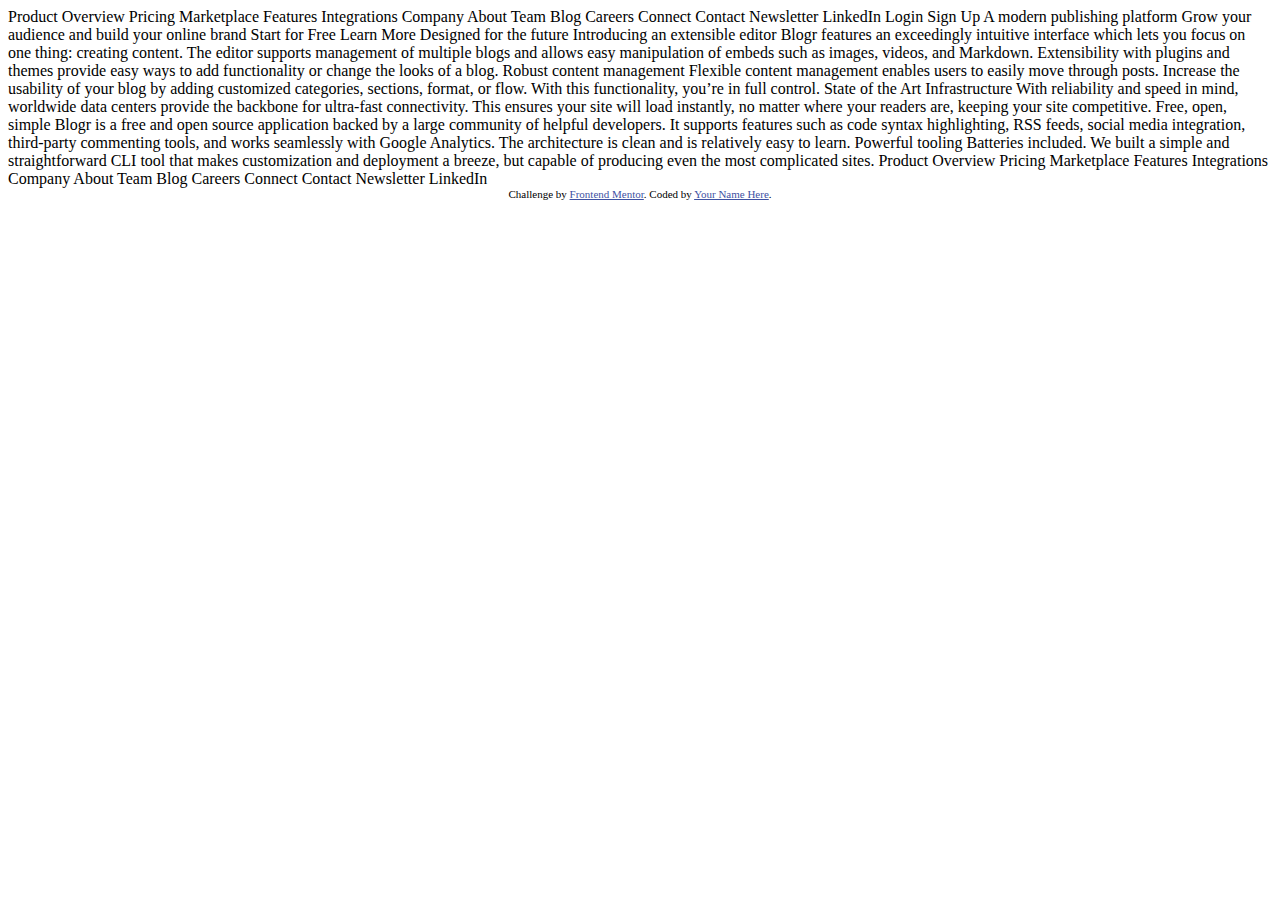
==== index.html @ cd3fb693 "Start" ====
<!DOCTYPE html>
<html lang="en">
<head>
  <meta charset="UTF-8">
  <meta name="viewport" content="width=device-width, initial-scale=1.0"> <!-- displays site properly based on user's device -->

  <link rel="icon" type="image/png" sizes="32x32" href="./images/favicon-32x32.png">
  
  <title>Frontend Mentor | [Blogr]</title>

  <!-- Feel free to remove these styles or customise in your own stylesheet 👍 -->
  <style>
    .attribution { font-size: 11px; text-align: center; }
    .attribution a { color: hsl(228, 45%, 44%); }
  </style>
</head>
<body>
  Product

  Overview
  Pricing
  Marketplace
  Features
  Integrations

  Company

  About
  Team
  Blog
  Careers

  Connect

  Contact
  Newsletter
  LinkedIn
  
  Login
  Sign Up

  A modern publishing platform
  Grow your audience and build your online brand

  Start for Free
  Learn More

  Designed for the future

  Introducing an extensible editor
  Blogr features an exceedingly intuitive interface which lets you focus on one thing: creating content. 
  The editor supports management of multiple blogs and allows easy manipulation of embeds such as images, 
  videos, and Markdown. Extensibility with plugins and themes provide easy ways to add functionality or 
  change the looks of a blog.

  Robust content management
  Flexible content management enables users to easily move through posts. Increase the usability of your blog 
  by adding customized categories, sections, format, or flow. With this functionality, you’re in full control.

  State of the Art Infrastructure
  With reliability and speed in mind, worldwide data centers provide the backbone for ultra-fast connectivity. 
  This ensures your site will load instantly, no matter where your readers are, keeping your site competitive.

  Free, open, simple
  Blogr is a free and open source application backed by a large community of helpful developers. It supports 
  features such as code syntax highlighting, RSS feeds, social media integration, third-party commenting tools, 
  and works seamlessly with Google Analytics. The architecture is clean and is relatively easy to learn.

  Powerful tooling
  Batteries included. We built a simple and straightforward CLI tool that makes customization and deployment a breeze, but
  capable of producing even the most complicated sites.

  Product

  Overview
  Pricing
  Marketplace
  Features
  Integrations

  Company

  About
  Team
  Blog
  Careers

  Connect
  
  Contact
  Newsletter
  LinkedIn

  <div class="attribution">
    Challenge by <a href="https://www.frontendmentor.io?ref=challenge" target="_blank">Frontend Mentor</a>. 
    Coded by <a href="#">Your Name Here</a>.
  </div>
</body>
</html>
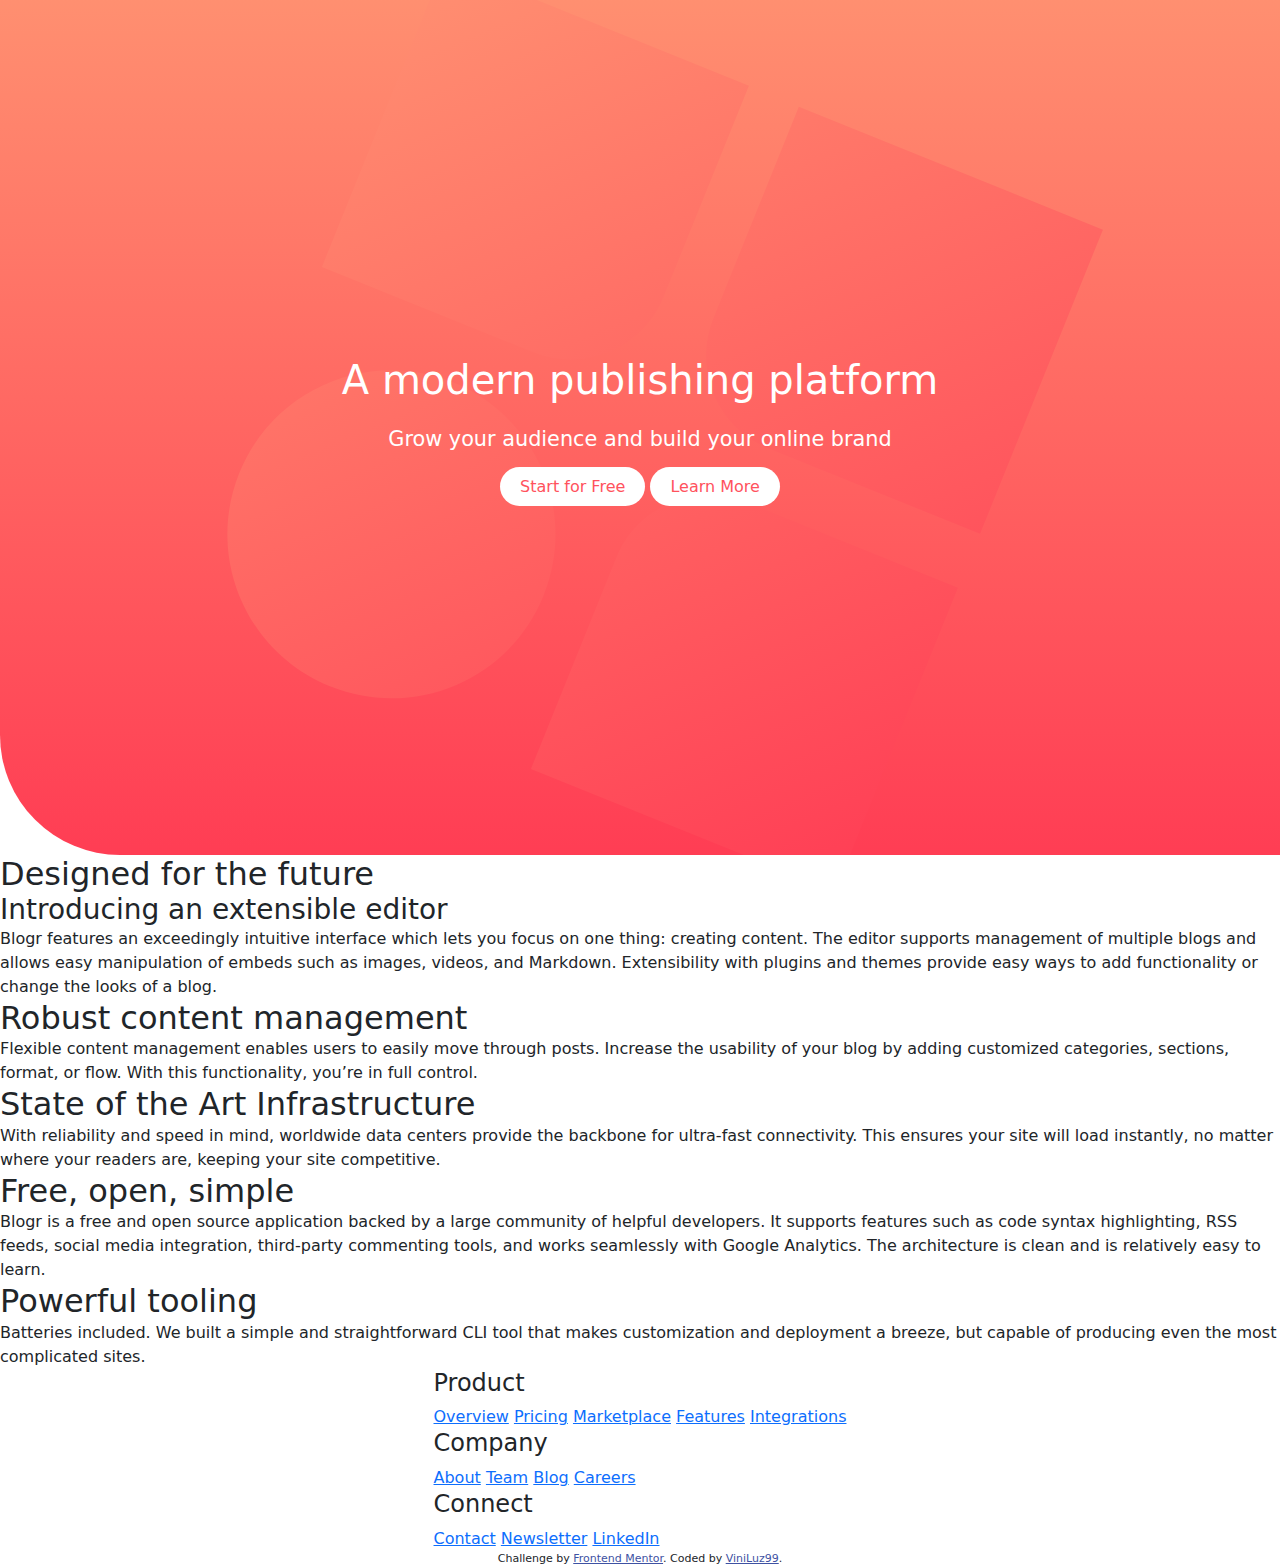
==== commit 487e9532: "Step 1" ====
--- a/index.html
+++ b/index.html
@@ -1,99 +1,173 @@
 <!DOCTYPE html>
 <html lang="en">
-<head>
-  <meta charset="UTF-8">
-  <meta name="viewport" content="width=device-width, initial-scale=1.0"> <!-- displays site properly based on user's device -->
+  <head>
+    <meta charset="UTF-8" />
+    <meta name="viewport" content="width=device-width, initial-scale=1.0" />
+    <!-- displays site properly based on user's device -->
 
-  <link rel="icon" type="image/png" sizes="32x32" href="./images/favicon-32x32.png">
-  
-  <title>Frontend Mentor | [Blogr]</title>
+    <link
+      rel="icon"
+      type="image/png"
+      sizes="32x32"
+      href="./images/favicon-32x32.png"
+    />
 
-  <!-- Feel free to remove these styles or customise in your own stylesheet 👍 -->
-  <style>
-    .attribution { font-size: 11px; text-align: center; }
-    .attribution a { color: hsl(228, 45%, 44%); }
-  </style>
-</head>
-<body>
-  Product
+    <title>Frontend Mentor | [Blogr]</title>
+    <!-- Link o CSS do Bootstrap -->
+    <link
+      href="https://cdn.jsdelivr.net/npm/bootstrap@5.3.0/dist/css/bootstrap.min.css"
+      rel="stylesheet"
+    />
+    <!-- Feel free to remove these styles or customise in your own stylesheet 👍 -->
+    <link rel="stylesheet" href="./assets/css/styles.css" />
+    <style>
+      .attribution {
+        font-size: 11px;
+        text-align: center;
+      }
+      .attribution a {
+        color: hsl(228, 45%, 44%);
+      }
+    </style>
+  </head>
+  <body>
+    <header>
+      <nav>
+        <!-- Product
 
-  Overview
-  Pricing
-  Marketplace
-  Features
-  Integrations
-
-  Company
-
-  About
-  Team
-  Blog
-  Careers
-
-  Connect
-
-  Contact
-  Newsletter
-  LinkedIn
-  
-  Login
-  Sign Up
-
-  A modern publishing platform
-  Grow your audience and build your online brand
-
-  Start for Free
-  Learn More
-
-  Designed for the future
-
-  Introducing an extensible editor
-  Blogr features an exceedingly intuitive interface which lets you focus on one thing: creating content. 
-  The editor supports management of multiple blogs and allows easy manipulation of embeds such as images, 
-  videos, and Markdown. Extensibility with plugins and themes provide easy ways to add functionality or 
-  change the looks of a blog.
-
-  Robust content management
-  Flexible content management enables users to easily move through posts. Increase the usability of your blog 
-  by adding customized categories, sections, format, or flow. With this functionality, you’re in full control.
-
-  State of the Art Infrastructure
-  With reliability and speed in mind, worldwide data centers provide the backbone for ultra-fast connectivity. 
-  This ensures your site will load instantly, no matter where your readers are, keeping your site competitive.
-
-  Free, open, simple
-  Blogr is a free and open source application backed by a large community of helpful developers. It supports 
-  features such as code syntax highlighting, RSS feeds, social media integration, third-party commenting tools, 
-  and works seamlessly with Google Analytics. The architecture is clean and is relatively easy to learn.
-
-  Powerful tooling
-  Batteries included. We built a simple and straightforward CLI tool that makes customization and deployment a breeze, but
-  capable of producing even the most complicated sites.
-
-  Product
-
-  Overview
-  Pricing
-  Marketplace
-  Features
-  Integrations
-
-  Company
-
-  About
-  Team
-  Blog
-  Careers
-
-  Connect
-  
-  Contact
-  Newsletter
-  LinkedIn
-
-  <div class="attribution">
-    Challenge by <a href="https://www.frontendmentor.io?ref=challenge" target="_blank">Frontend Mentor</a>. 
-    Coded by <a href="#">Your Name Here</a>.
-  </div>
-</body>
-</html>+      Overview
+      Pricing
+      Marketplace
+      Features
+      Integrations
+    
+      Company
+    
+      About
+      Team
+      Blog
+      Careers
+    
+      Connect
+    
+      Contact
+      Newsletter
+      LinkedIn
+      
+      Login
+      Sign Up -->
+      </nav>
+    </header>
+    <main>
+      <section id="hero-section">
+        <div class="hero-content">
+          <h1 class="hero-title">A modern publishing platform</h1>
+          <p class="hero-description">
+            Grow your audience and build your online brand
+          </p>
+          <div hero-links>
+            <a class="hero-link">Start for Free</a>
+            <a class="hero-link">Learn More</a>
+          </div>
+        </div>
+      </section>
+      <!---->
+      <section id="features-section">
+        <div class="feature">
+          <h2 class="section-title">Designed for the future</h2>
+          <h3 class="section-description">Introducing an extensible editor</h3>
+          <p class="section-title">
+            Blogr features an exceedingly intuitive interface which lets you
+            focus on one thing: creating content. The editor supports management
+            of multiple blogs and allows easy manipulation of embeds such as
+            images, videos, and Markdown. Extensibility with plugins and themes
+            provide easy ways to add functionality or change the looks of a
+            blog.
+          </p>
+        </div>
+      </section>
+      <!---->
+      <section id="content-management-section">
+        <div class="content-management">
+          <h2 class="section-title">Robust content management</h2>
+          <p class="section-description">
+            Flexible content management enables users to easily move through
+            posts. Increase the usability of your blog by adding customized
+            categories, sections, format, or flow. With this functionality,
+            you’re in full control.
+          </p>
+        </div>
+      </section>
+      <!---->
+      <section id="infrastructure-section">
+        <div class="infrastructure">
+          <h2 class="section-title">State of the Art Infrastructure</h2>
+          <p class="section-description">
+            With reliability and speed in mind, worldwide data centers provide
+            the backbone for ultra-fast connectivity. This ensures your site
+            will load instantly, no matter where your readers are, keeping your
+            site competitive.
+          </p>
+        </div>
+      </section>
+      <!---->
+      <section id="open-source-section">
+        <div class="open-source">
+          <h2 class="section-title">Free, open, simple</h2>
+          <p class="section-description">
+            Blogr is a free and open source application backed by a large
+            community of helpful developers. It supports features such as code
+            syntax highlighting, RSS feeds, social media integration,
+            third-party commenting tools, and works seamlessly with Google
+            Analytics. The architecture is clean and is relatively easy to
+            learn.
+          </p>
+        </div>
+      </section>
+      <!---->
+      <section id="powerful-tooling-section">
+        <div class="powerful-tooling">
+          <h2 class="section-title">Powerful tooling</h2>
+          <p class="section-description">
+            Batteries included. We built a simple and straightforward CLI tool
+            that makes customization and deployment a breeze, but capable of
+            producing even the most complicated sites.
+          </p>
+        </div>
+      </section>
+    </main>
+    <footer>
+      <section id="footer-links">
+        <div class="product">
+          <h4 class="section-heading">Product</h4>
+          <a href="#" class="anchor">Overview</a>
+          <a href="#" class="anchor">Pricing</a>
+          <a href="#" class="anchor">Marketplace</a>
+          <a href="#" class="anchor">Features</a>
+          <a href="#" class="anchor">Integrations</a>
+        </div>
+        <div class="company">
+          <h4 class="section-heading">Company</h4>
+          <a href="#" class="anchor">About</a>
+          <a href="#" class="anchor">Team</a>
+          <a href="#" class="anchor">Blog</a>
+          <a href="#" class="anchor">Careers</a>
+        </div>
+        <div class="connect">
+          <h4 class="section-heading">Connect</h4>
+          <a href="#" class="anchor">Contact</a>
+          <a href="#" class="anchor">Newsletter</a>
+          <a href="#" class="anchor">LinkedIn</a>
+        </div>
+      </section>
+    </footer>
+    <div class="attribution">
+      Challenge by
+      <a href="https://www.frontendmentor.io?ref=challenge" target="_blank"
+        >Frontend Mentor</a
+      >. Coded by <a href="#">ViniLuz99</a>.
+    </div>
+    <!-- Link para o JS do Bootstrap (necessário para o funcionamento do toggle) -->
+    <script src="https://cdn.jsdelivr.net/npm/bootstrap@5.3.0/dist/js/bootstrap.bundle.min.js"></script>
+  </body>
+</html>
--- a/assets/css/styles.css
+++ b/assets/css/styles.css
@@ -0,0 +1,144 @@
+@font-face {
+  font-family: "Overpass";
+  src: url("..\fonts\overpass\Overpass-VariableFont_wght.ttf")
+    format("truetype");
+  font-weight: 100 900;
+  font-style: normal;
+  font-named-instance: "Regular";
+}
+@font-face {
+  font-family: "Ubuntu";
+  src: url("..\fonts\ubuntu\Ubuntu-Regular.ttf") format("truetype");
+  font-weight: normal;
+  font-style: normal;
+}
+
+/* Import Ubuntu Medium font using @font-face */
+@font-face {
+  font-family: "Ubuntu";
+  src: url("..\fonts\ubuntu\Ubuntu-Medium.ttf") format("truetype");
+  font-weight: 500;
+  font-style: normal;
+}
+
+/* Import Ubuntu Bold font using @font-face */
+@font-face {
+  font-family: "Ubuntu";
+  src: url("..\fonts\ubuntu\Ubuntu-Bold.ttf") format("truetype");
+  font-weight: bold;
+  font-style: normal;
+}
+:root {
+  /* Primary Colors */
+  --color-primary-text: hsl(356, 100%, 66%);
+  --color-primary-hover-bg: hsl(355, 100%, 74%);
+  --color-primary-heading: hsl(208, 49%, 24%);
+
+  /* Neutral Colors */
+  --color-text: hsl(0, 0%, 100%);
+  --color-text-black: hsl(0, 0%, 9%);
+  --color-footer-text: hsl(240, 2%, 79%);
+  --color-body-copy: hsl(207, 13%, 34%);
+  --color-footer-bg: hsl(240, 10%, 16%);
+
+  /* Gradient Colors */
+  --gradient-intro-cta-mobile-start: hsl(13, 100%, 72%);
+  --gradient-intro-cta-mobile-end: hsl(353, 100%, 62%);
+  --gradient-body-start: hsl(237, 17%, 21%);
+  --gradient-body-end: hsl(237, 23%, 32%);
+}
+
+/* Reset CSS básico */
+* {
+  margin: 0;
+  padding: 0;
+  box-sizing: border-box;
+  scroll-behavior: smooth;
+}
+/* Reset*/
+body,
+h1,
+h2,
+h3,
+p,
+a {
+  margin: 0;
+  padding: 0;
+}
+/* flexbox*/
+body {
+  display: flex;
+  flex-direction: column;
+  justify-content: center;
+  align-items: center;
+  min-height: 100vh;
+}
+
+/*
+Estilos gerais
+-------------
+*/
+/*
+Nabar
+*/
+
+/*
+Hero Section
+*/
+#hero-section {
+  display: flex;
+  flex-direction: column;
+  justify-content: center;
+  align-items: center;
+  width: 100%;
+  height: 95vh;
+  background: url(../images/bg-pattern-intro-mobile.svg),
+    linear-gradient(
+      var(--gradient-intro-cta-mobile-start),
+      var(--gradient-intro-cta-mobile-end)
+    );
+  background-repeat: no-repeat;
+  background-position: center center;
+  border-radius: 0px 0px 0px 120px;
+  -webkit-border-radius: 0px 0px 0px 120px;
+  -moz-border-radius: 0px 0px 0px 120px;
+  -ms-border-radius: 0px 0px 0px 120px;
+  -o-border-radius: 0px 0px 0px 120px;
+}
+.hero-content {
+  display: flex;
+  flex-direction: column;
+  justify-content: center;
+  align-items: center;
+  gap: 15px;
+  max-width: 95%;
+}
+
+.hero-title {
+  font-size: 2.5rem;
+  color: var(--color-text);
+  text-align: center;
+}
+
+.hero-description {
+  font-size: 1.3rem;
+  padding: 5px;
+  color: var(--color-text);
+  text-align: center;
+}
+
+.hero-links {
+  display: flex;
+}
+
+.hero-link {
+  background-color: white;
+  color: var(--color-primary-text);
+  text-decoration: none;
+  padding: 10px 20px;
+  border-radius: 30px;
+  -webkit-border-radius: 30px;
+  -moz-border-radius: 30px;
+  -ms-border-radius: 30px;
+  -o-border-radius: 30px;
+}
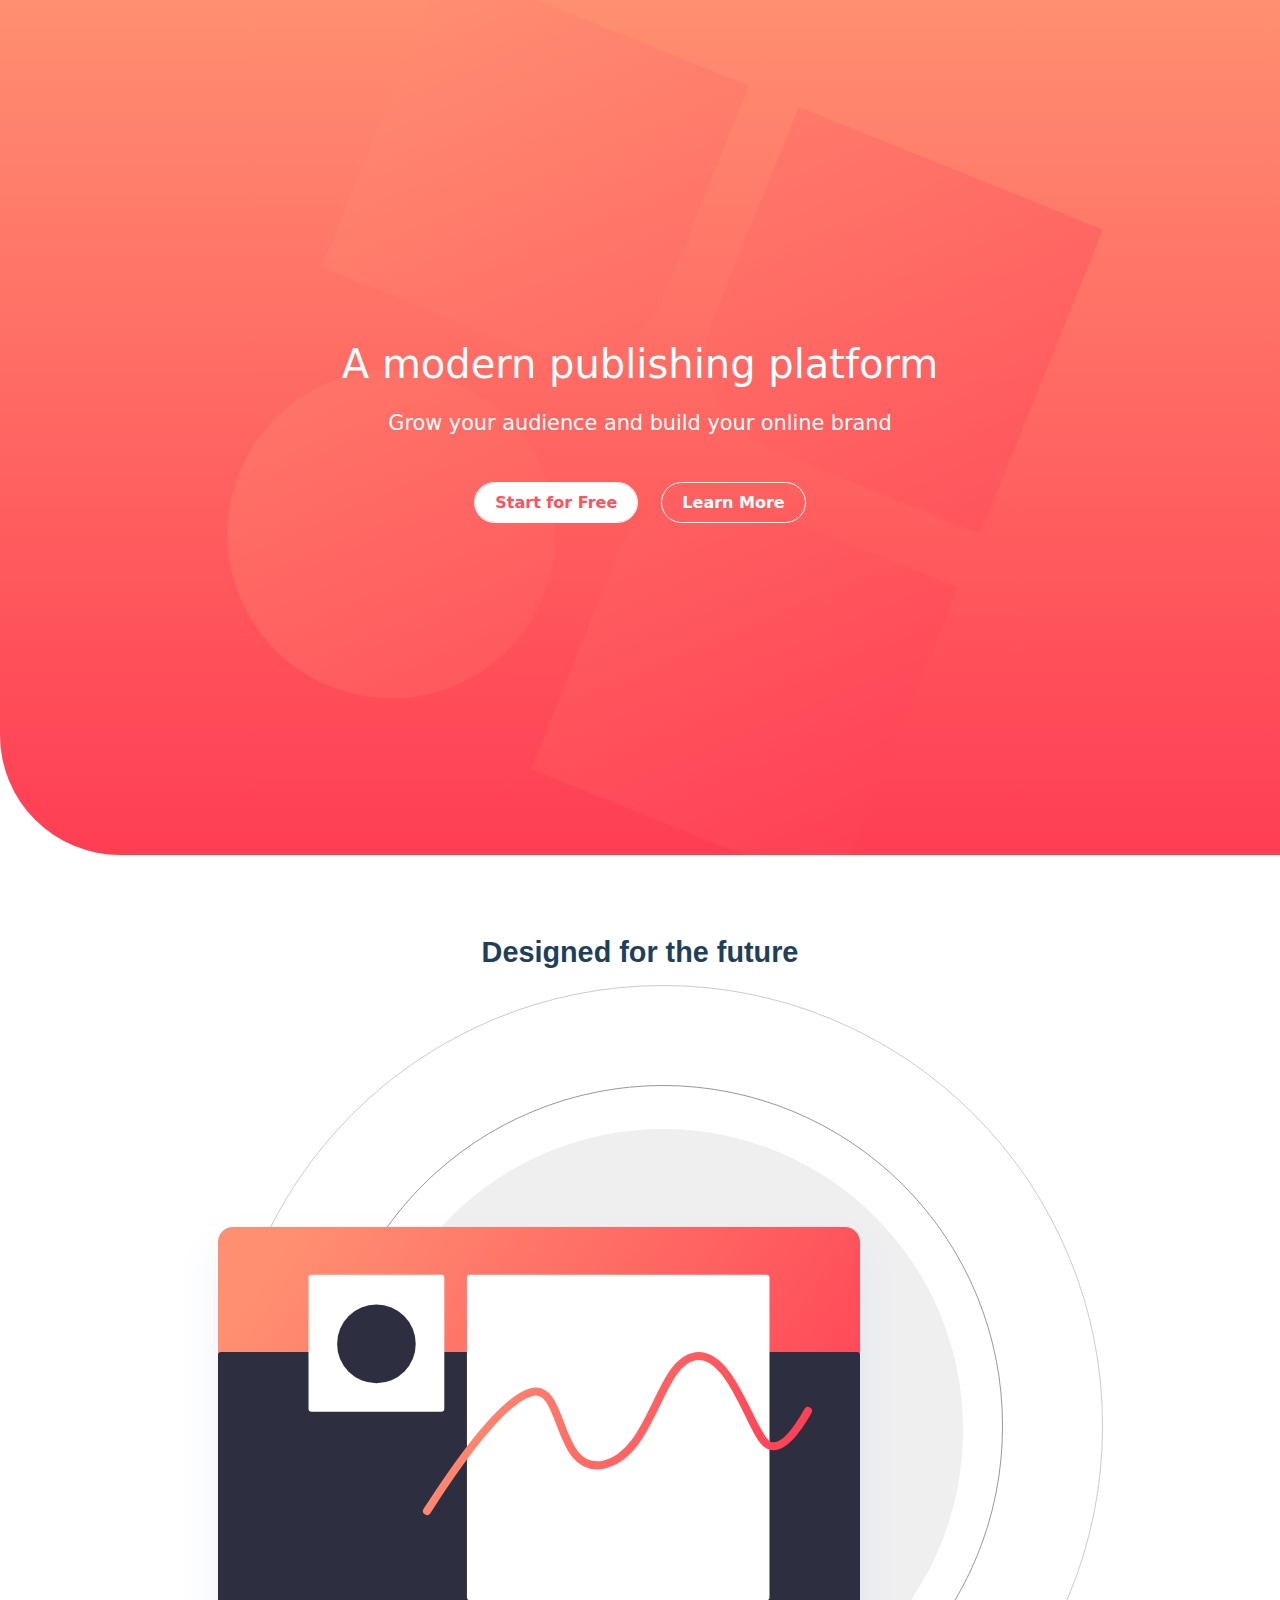
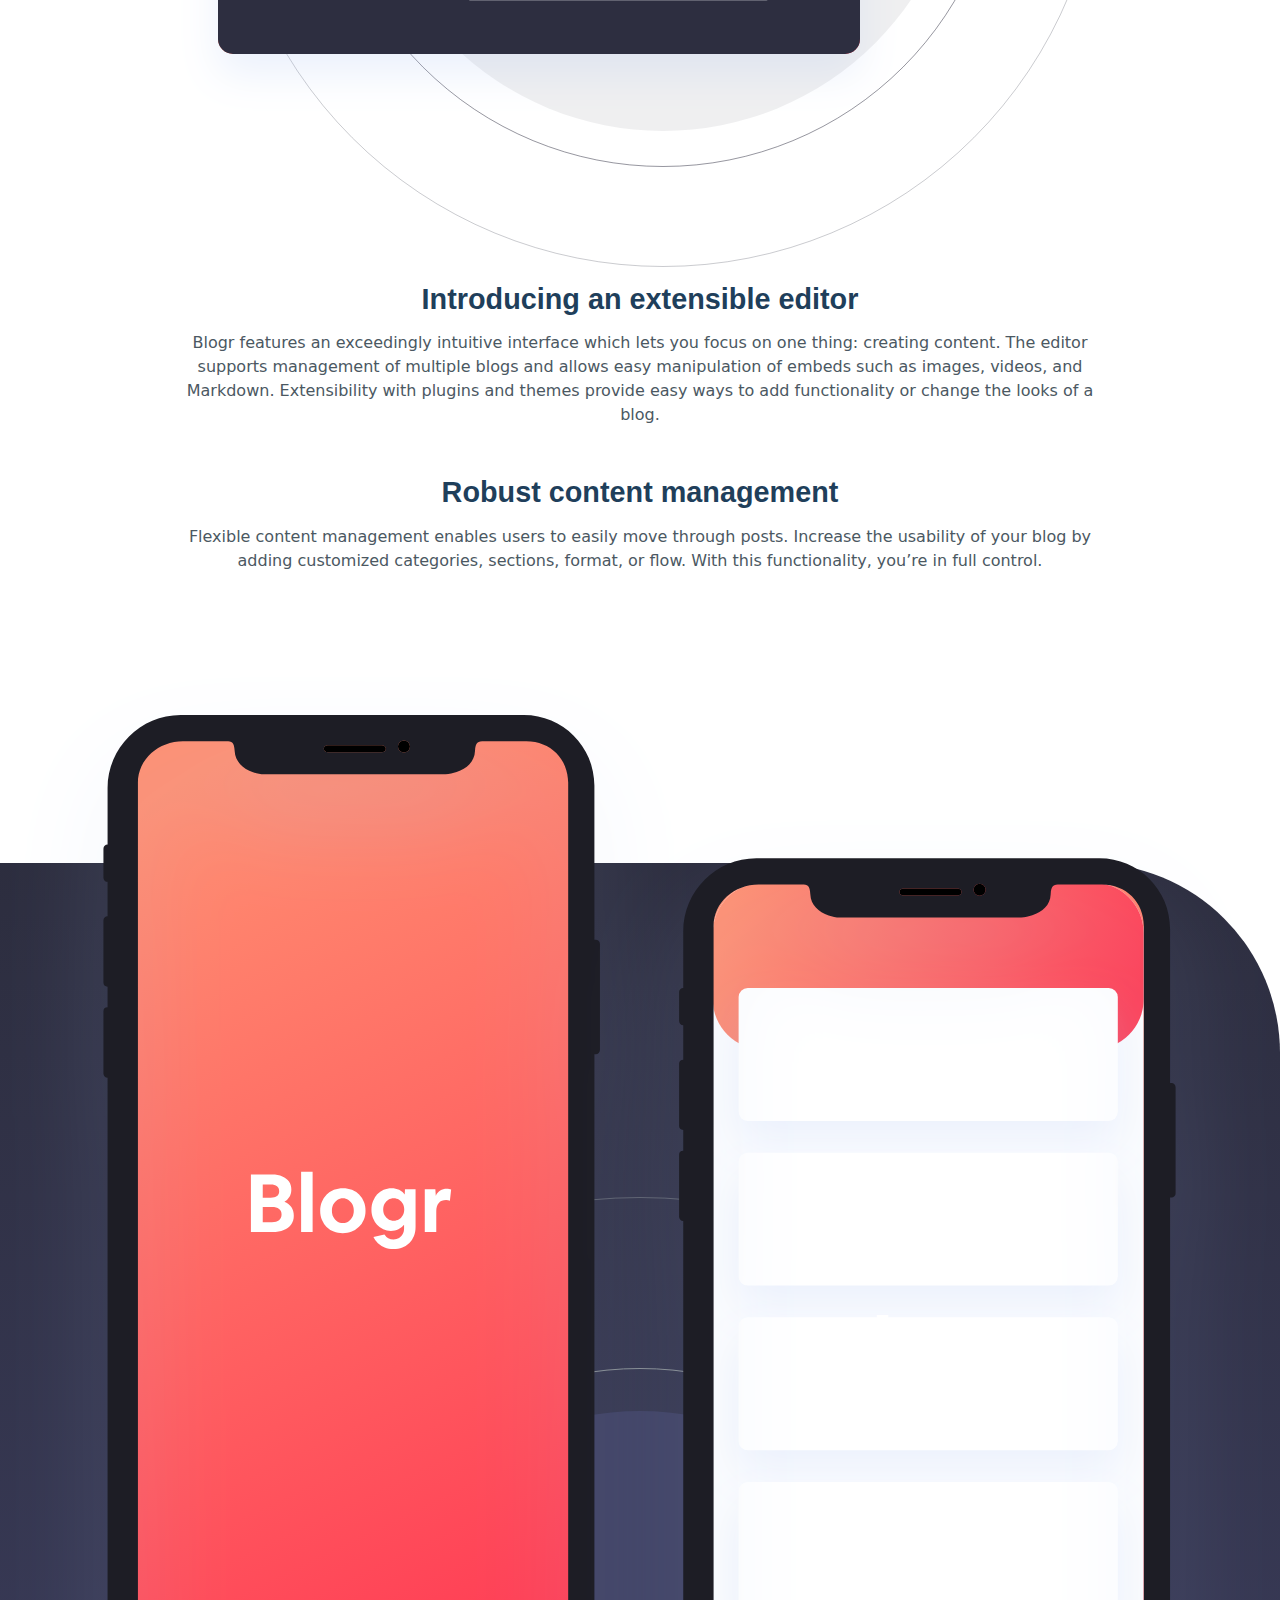
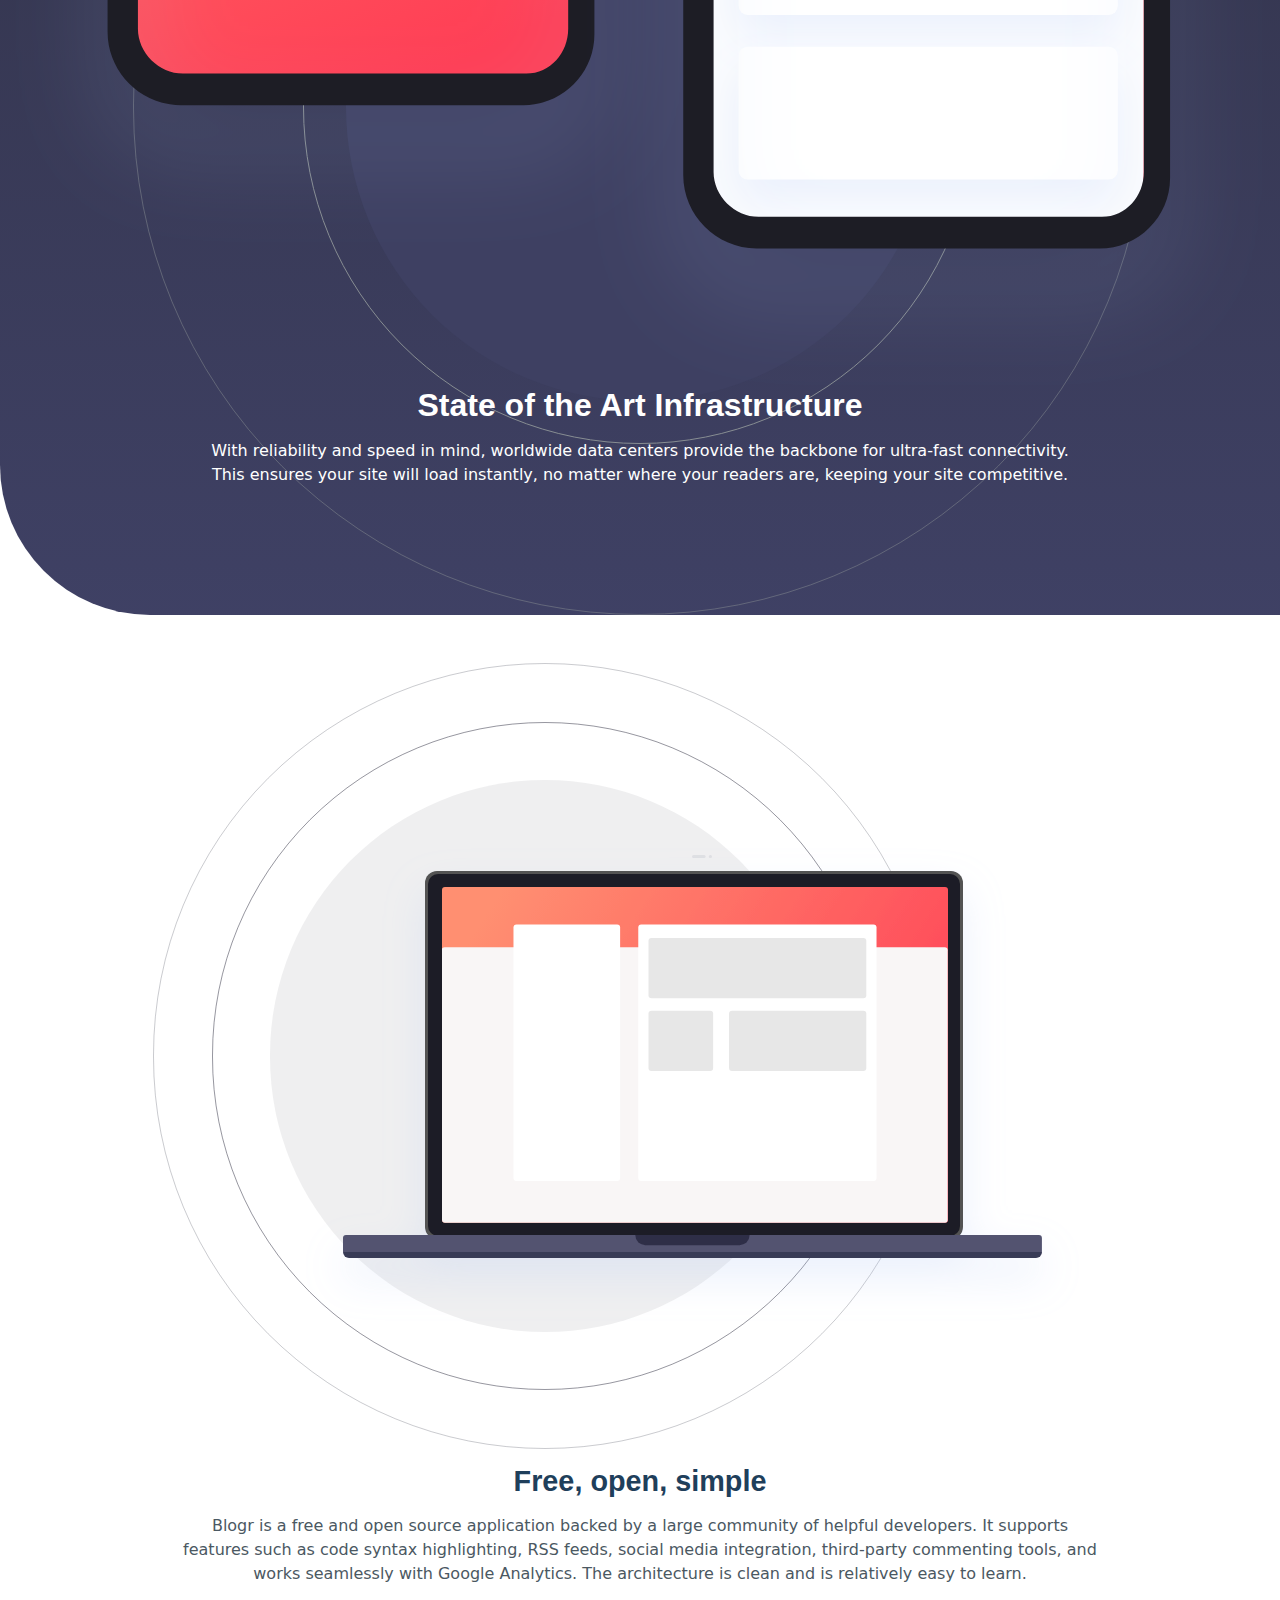
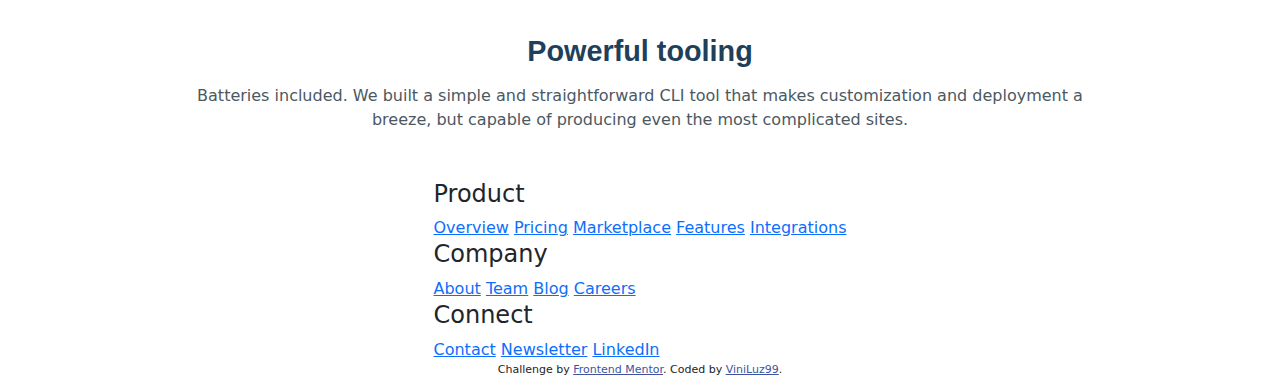
==== commit 0f4ff789: "main content" ====
--- a/index.html
+++ b/index.html
@@ -72,11 +72,21 @@
         </div>
       </section>
       <!---->
-      <section id="features-section">
-        <div class="feature">
+      <section class="container" id="features-section">
+        <div class="section-container feature">
           <h2 class="section-title">Designed for the future</h2>
-          <h3 class="section-description">Introducing an extensible editor</h3>
-          <p class="section-title">
+          <picture>
+            <source
+              media="(min-width: 768px)"
+              srcset="./assets/images/illustration-editor-desktop.svg"
+            />
+            <img
+              src="./assets/images/illustration-editor-mobile.svg"
+              alt="illustration-editor-mobile"
+            />
+          </picture>
+          <h2 class="section-title">Introducing an extensible editor</h2>
+          <p class="section-description">
             Blogr features an exceedingly intuitive interface which lets you
             focus on one thing: creating content. The editor supports management
             of multiple blogs and allows easy manipulation of embeds such as
@@ -87,8 +97,8 @@
         </div>
       </section>
       <!---->
-      <section id="content-management-section">
-        <div class="content-management">
+      <section class="container" id="content-management-section">
+        <div class="section-container content-management">
           <h2 class="section-title">Robust content management</h2>
           <p class="section-description">
             Flexible content management enables users to easily move through
@@ -99,8 +109,12 @@
         </div>
       </section>
       <!---->
-      <section id="infrastructure-section">
-        <div class="infrastructure">
+      <section class="container" id="infrastructure-section">
+        <img
+          src="./assets/images/illustration-phones.svg"
+          alt="  illustration-phones"
+        />
+        <div class="section-container infrastructure">
           <h2 class="section-title">State of the Art Infrastructure</h2>
           <p class="section-description">
             With reliability and speed in mind, worldwide data centers provide
@@ -111,8 +125,19 @@
         </div>
       </section>
       <!---->
-      <section id="open-source-section">
-        <div class="open-source">
+      <section class="container" id="open-source-section">
+        
+        <div class="section-container open-source">
+          <picture>
+            <source
+              media="(min-width: 768px)"
+              srcset="./assets/images/illustration-laptop-desktop.svg"
+            />
+            <img
+              src="./assets/images/illustration-laptop-mobile.svg"
+              alt="illustration-editor-mobile"
+            />
+          </picture>
           <h2 class="section-title">Free, open, simple</h2>
           <p class="section-description">
             Blogr is a free and open source application backed by a large
@@ -125,8 +150,8 @@
         </div>
       </section>
       <!---->
-      <section id="powerful-tooling-section">
-        <div class="powerful-tooling">
+      <section class="container" id="powerful-tooling-section">
+        <div class="section-container powerful-tooling">
           <h2 class="section-title">Powerful tooling</h2>
           <p class="section-description">
             Batteries included. We built a simple and straightforward CLI tool
--- a/assets/css/styles.css
+++ b/assets/css/styles.css
@@ -90,6 +90,7 @@
   flex-direction: column;
   justify-content: center;
   align-items: center;
+  margin-bottom: 5rem;
   width: 100%;
   height: 95vh;
   background: url(../images/bg-pattern-intro-mobile.svg),
@@ -125,16 +126,23 @@
   padding: 5px;
   color: var(--color-text);
   text-align: center;
+  margin-bottom: 2rem;
 }
 
 .hero-links {
   display: flex;
+  flex-wrap: wrap;
+  justify-content: center;
+  align-items: center;
 }
 
 .hero-link {
+  color: var(--color-primary-text);
+  font-weight: bold;
+  text-decoration: none;
   background-color: white;
-  color: var(--color-primary-text);
-  text-decoration: none;
+  outline: 1px solid white;
+  margin: 10px;
   padding: 10px 20px;
   border-radius: 30px;
   -webkit-border-radius: 30px;
@@ -142,3 +150,87 @@
   -ms-border-radius: 30px;
   -o-border-radius: 30px;
 }
+.hero-link:hover {
+  background-color: var(--color-primary-hover-bg);
+  color: white;
+}
+
+.hero-link:last-child {
+  color: var(--color-text);
+  background-color: transparent;
+}
+.hero-link:last-child:hover {
+  background-color: white;
+  color: var(--color-primary-hover-bg);
+}
+
+/*
+sections Title/descriptions 
+*/
+.container {
+  display: flex;
+  flex-direction: column;
+  justify-content: center;
+  align-items: center;
+  margin-bottom: 3rem;
+}
+
+.section-container {
+  display: flex;
+  flex-direction: column;
+  justify-content: center;
+  align-items: center;
+}
+.section-container {
+  gap: 15px;
+  width: 87%;
+  text-align: center;
+}
+
+.section-title {
+  color: var(--color-primary-heading);
+  font-family: "overpass", sans-serif;
+  font-weight: bold;
+  font-size: 1.8rem;
+  max-width: 90%;
+}
+.section-description {
+  color: var(--color-body-copy);
+  max-width: 95%;
+}
+#content-management-section{
+  margin-bottom: 290px;
+}
+
+/*
+infrastructure-section
+*/
+#infrastructure-section{
+  background: url(../images/bg-pattern-circles.svg),    linear-gradient(      var(--gradient-body-start),      var(--gradient-body-end)    );
+  background-repeat: no-repeat;
+  background-position: center bottom;
+  padding-bottom: 3rem;
+  border-radius: 0px 190px 0px 150px;
+  -webkit-border-radius: 0px 190px 0px 150px;
+  -moz-border-radius: 0px 190px 0px 150px;
+  -ms-border-radius: 0px 190px 0px 150px;
+  -o-border-radius: 0px 190px 0px 150px;
+  max-width: 100%;
+}
+#infrastructure-section img{
+  margin-top: -194px;
+  padding-top: -90px;
+  width: 100%;
+}
+.infrastructure h2, .infrastructure p{
+  color: var(--color-text);
+  width: 80%;
+}
+.infrastructure h2 {
+  font-size: 2rem;
+}
+
+.infrastructure {
+  padding-bottom: 5rem;
+}
+
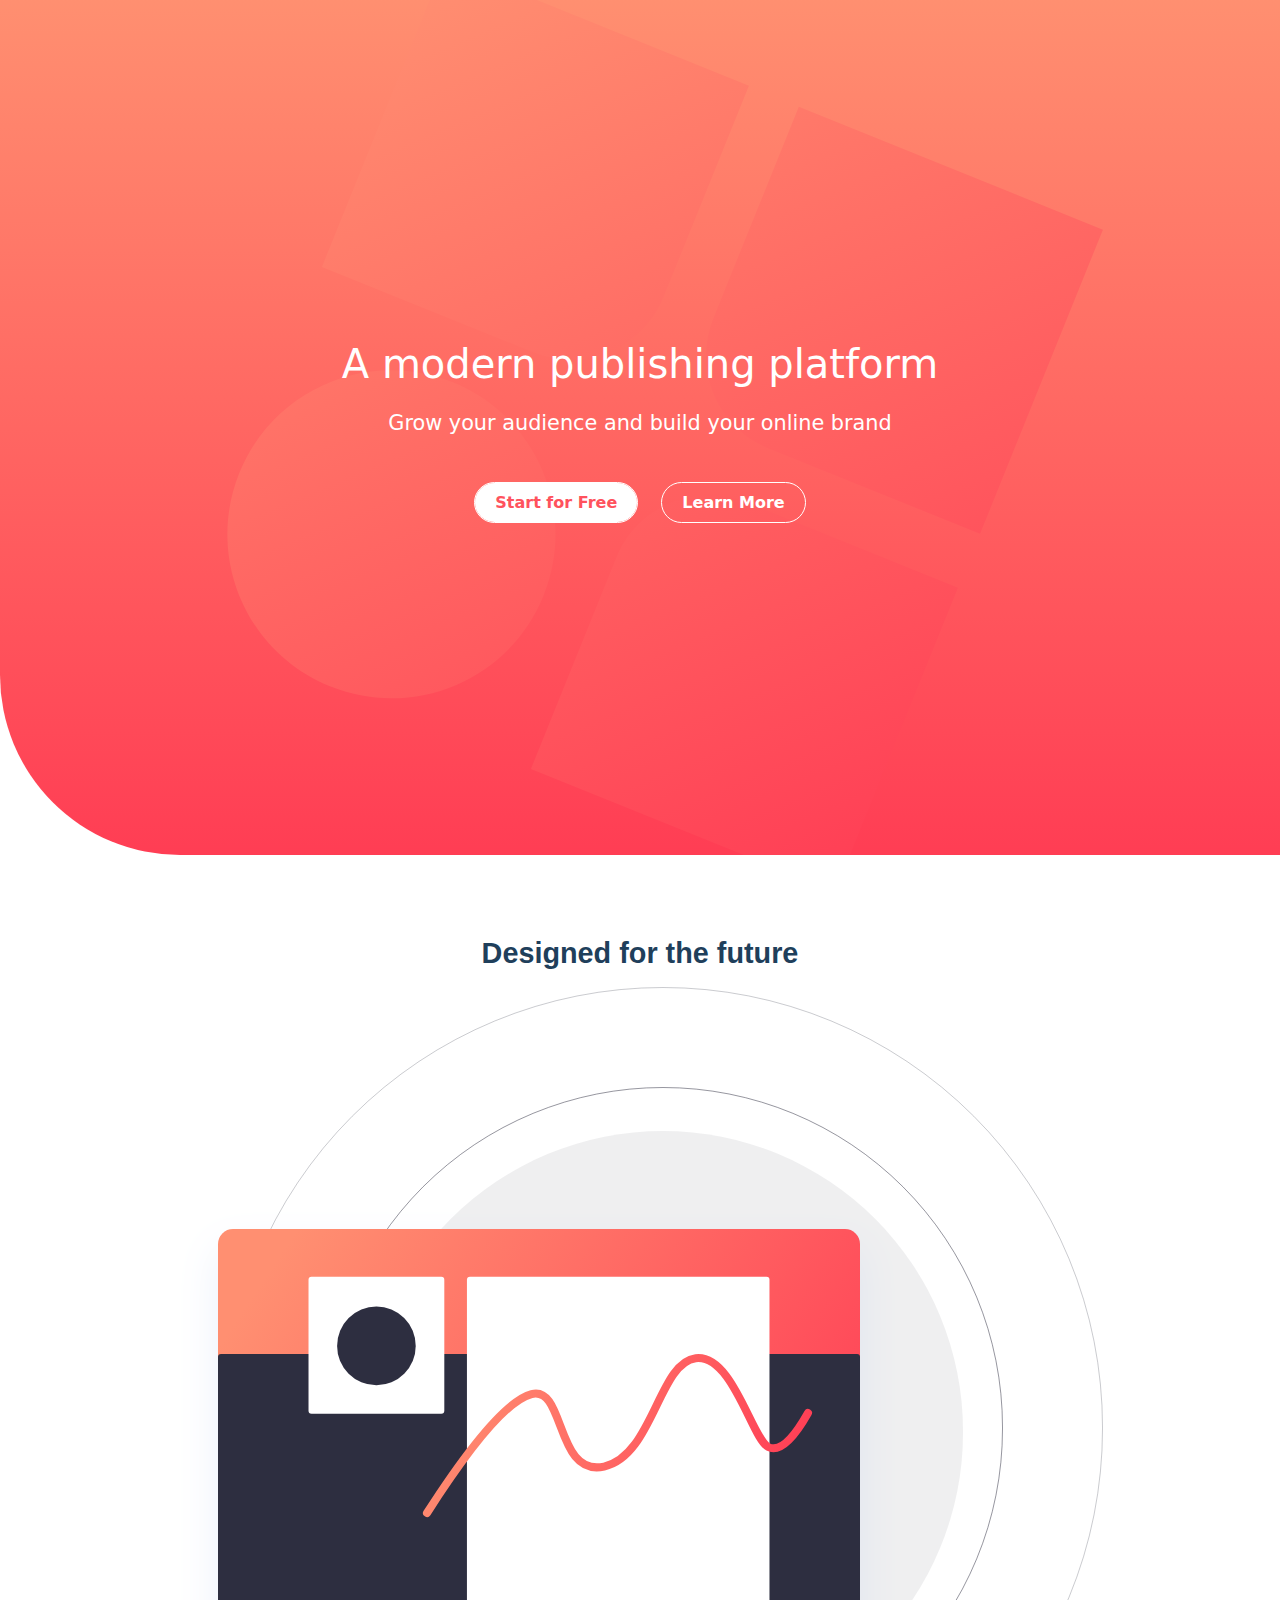
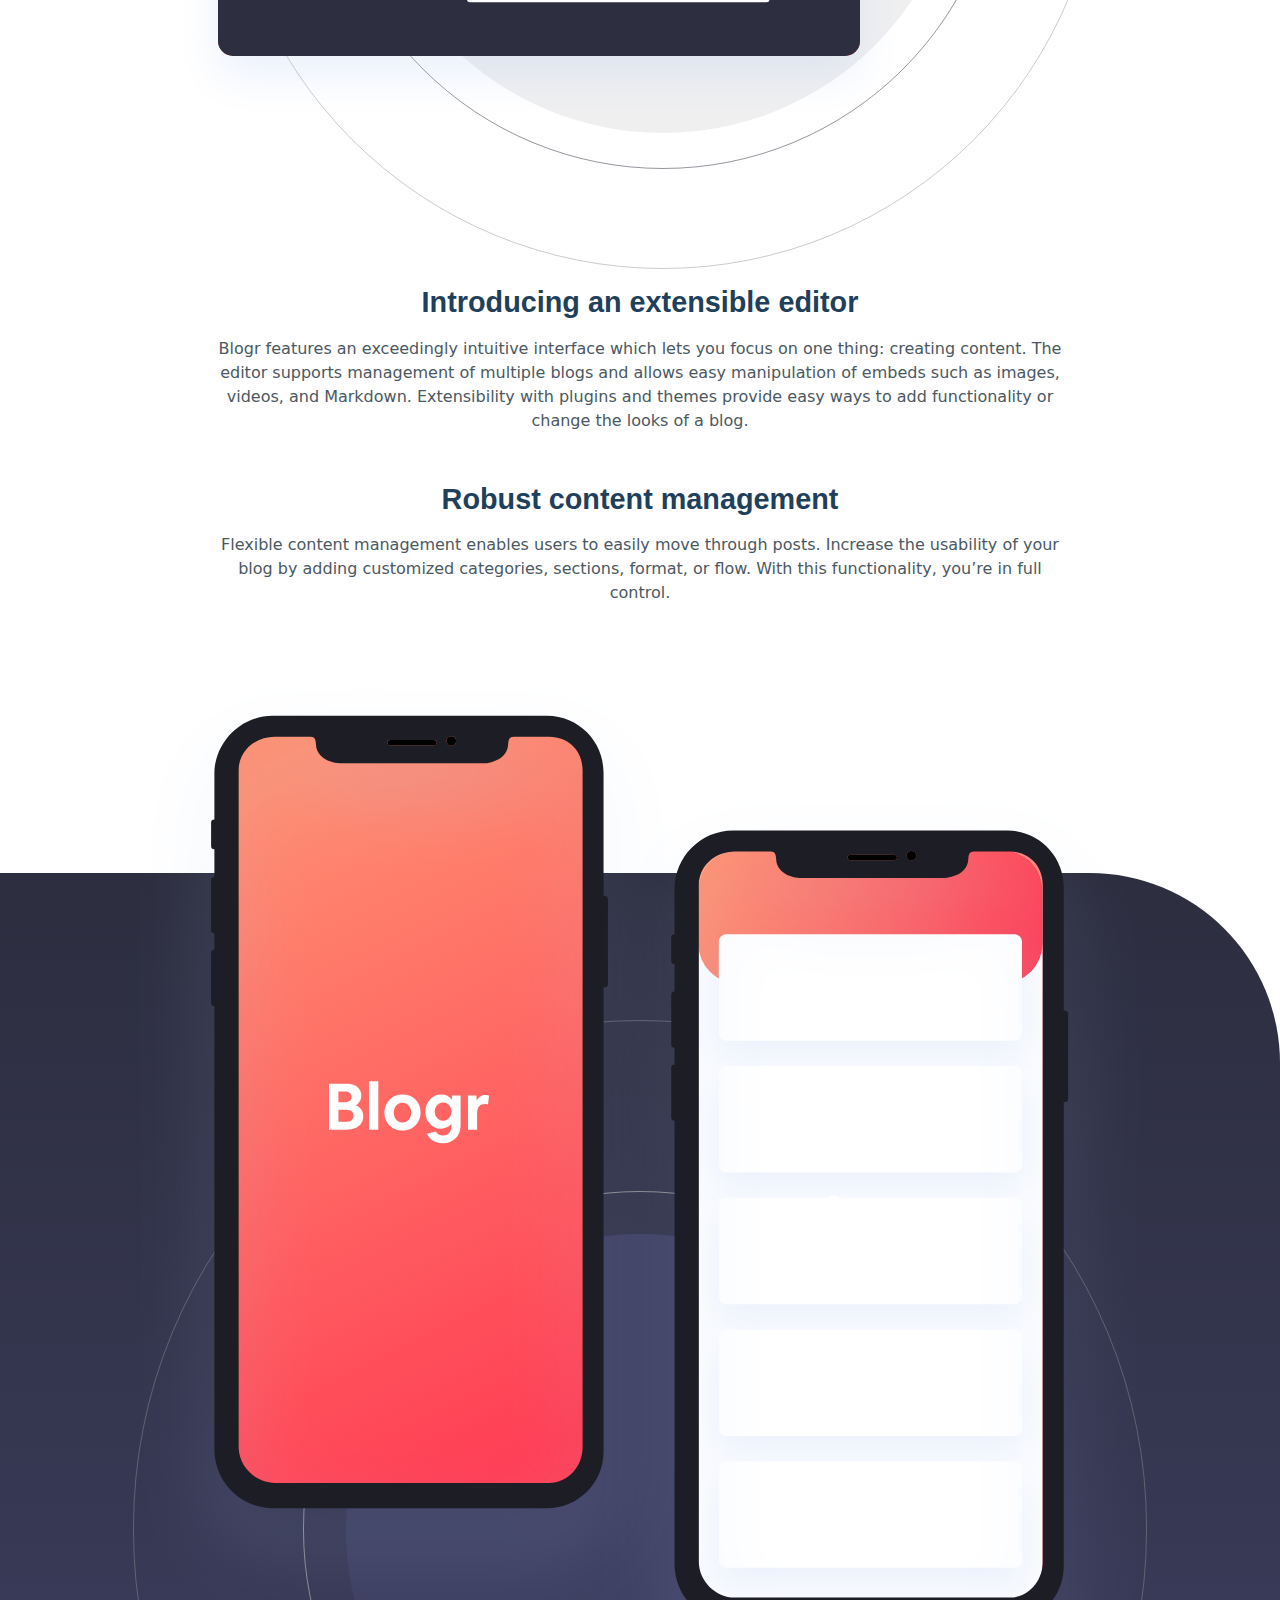
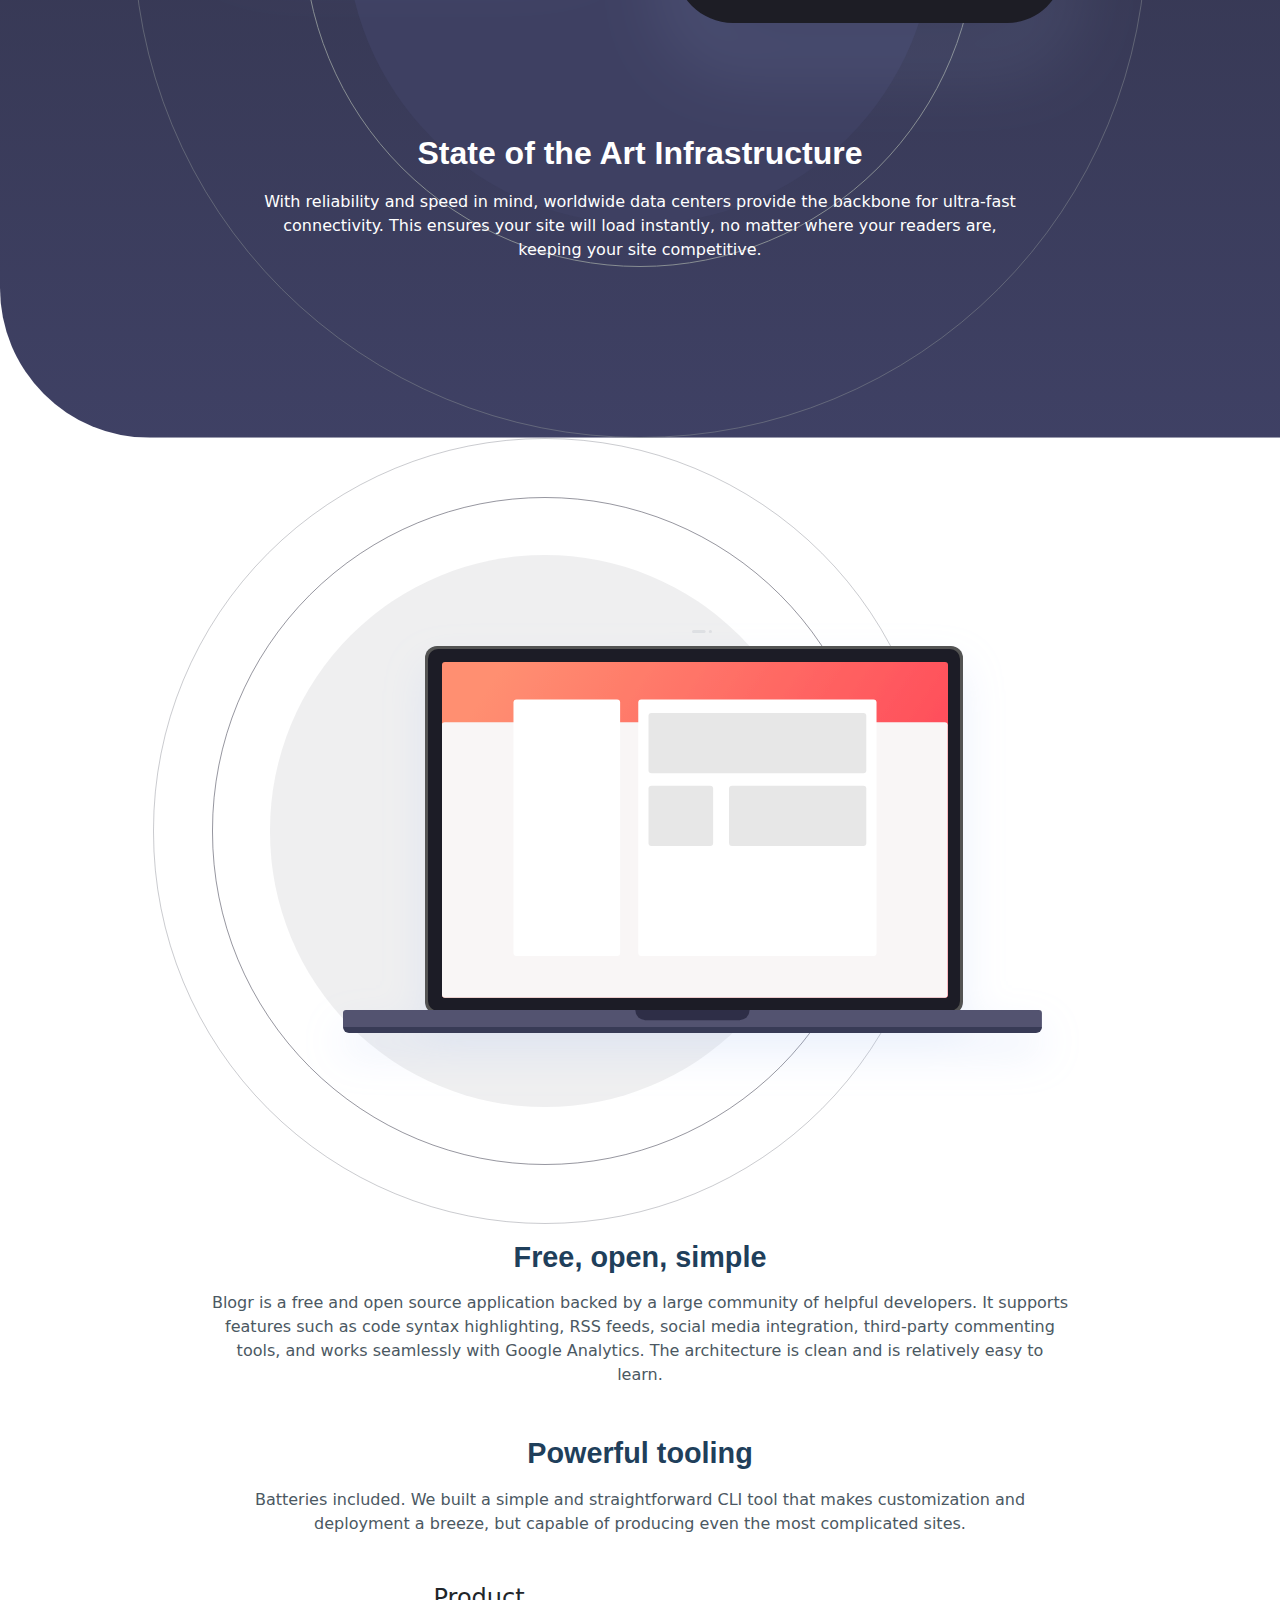
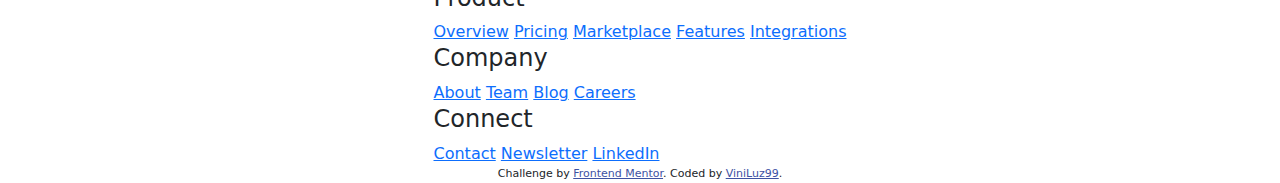
==== commit 0d27bb88: "main content for mobile" ====
--- a/index.html
+++ b/index.html
@@ -95,9 +95,6 @@
             blog.
           </p>
         </div>
-      </section>
-      <!---->
-      <section class="container" id="content-management-section">
         <div class="section-container content-management">
           <h2 class="section-title">Robust content management</h2>
           <p class="section-description">
@@ -107,6 +104,10 @@
             you’re in full control.
           </p>
         </div>
+      </section>
+      <!---->
+      <section class="container" id="content-management-section">
+        
       </section>
       <!---->
       <section class="container" id="infrastructure-section">
--- a/assets/css/styles.css
+++ b/assets/css/styles.css
@@ -93,18 +93,14 @@
   margin-bottom: 5rem;
   width: 100%;
   height: 95vh;
-  background: url(../images/bg-pattern-intro-mobile.svg),
-    linear-gradient(
-      var(--gradient-intro-cta-mobile-start),
-      var(--gradient-intro-cta-mobile-end)
-    );
+  background: url(../images/bg-pattern-intro-mobile.svg),    linear-gradient(      var(--gradient-intro-cta-mobile-start),      var(--gradient-intro-cta-mobile-end)    );
   background-repeat: no-repeat;
   background-position: center center;
-  border-radius: 0px 0px 0px 120px;
-  -webkit-border-radius: 0px 0px 0px 120px;
-  -moz-border-radius: 0px 0px 0px 120px;
-  -ms-border-radius: 0px 0px 0px 120px;
-  -o-border-radius: 0px 0px 0px 120px;
+  border-radius: 0px 0px 0px 180px;
+  -webkit-border-radius: 0px 0px 0px 180px;
+  -moz-border-radius: 0px 0px 0px 180px;
+  -ms-border-radius: 0px 0px 0px 180px;
+  -o-border-radius: 0px 0px 0px 180px;
 }
 .hero-content {
   display: flex;
@@ -112,7 +108,7 @@
   justify-content: center;
   align-items: center;
   gap: 15px;
-  max-width: 95%;
+  max-width: 70%;
 }
 
 .hero-title {
@@ -172,20 +168,20 @@
   flex-direction: column;
   justify-content: center;
   align-items: center;
+  max-width: 90%;
+}
+
+.section-container {
+  display: flex;
+  flex-direction: column;
+  justify-content: center;
+  align-items: center;
+  max-width: 80%;
   margin-bottom: 3rem;
-}
-
-.section-container {
-  display: flex;
-  flex-direction: column;
-  justify-content: center;
-  align-items: center;
-}
-.section-container {
   gap: 15px;
-  width: 87%;
   text-align: center;
 }
+
 
 .section-title {
   color: var(--color-primary-heading);
@@ -193,13 +189,12 @@
   font-weight: bold;
   font-size: 1.8rem;
   max-width: 90%;
+  line-height: 1.3;
 }
 .section-description {
   color: var(--color-body-copy);
   max-width: 95%;
-}
-#content-management-section{
-  margin-bottom: 290px;
+  line-height: 1.5;
 }
 
 /*
@@ -210,6 +205,7 @@
   background-repeat: no-repeat;
   background-position: center bottom;
   padding-bottom: 3rem;
+  margin-top: 220px;
   border-radius: 0px 190px 0px 150px;
   -webkit-border-radius: 0px 190px 0px 150px;
   -moz-border-radius: 0px 190px 0px 150px;
@@ -220,11 +216,11 @@
 #infrastructure-section img{
   margin-top: -194px;
   padding-top: -90px;
-  width: 100%;
+  width: 80%;
 }
 .infrastructure h2, .infrastructure p{
   color: var(--color-text);
-  width: 80%;
+  width: 75%;
 }
 .infrastructure h2 {
   font-size: 2rem;
@@ -234,3 +230,6 @@
   padding-bottom: 5rem;
 }
 
+@media (min-width: 756px) {
+  
+}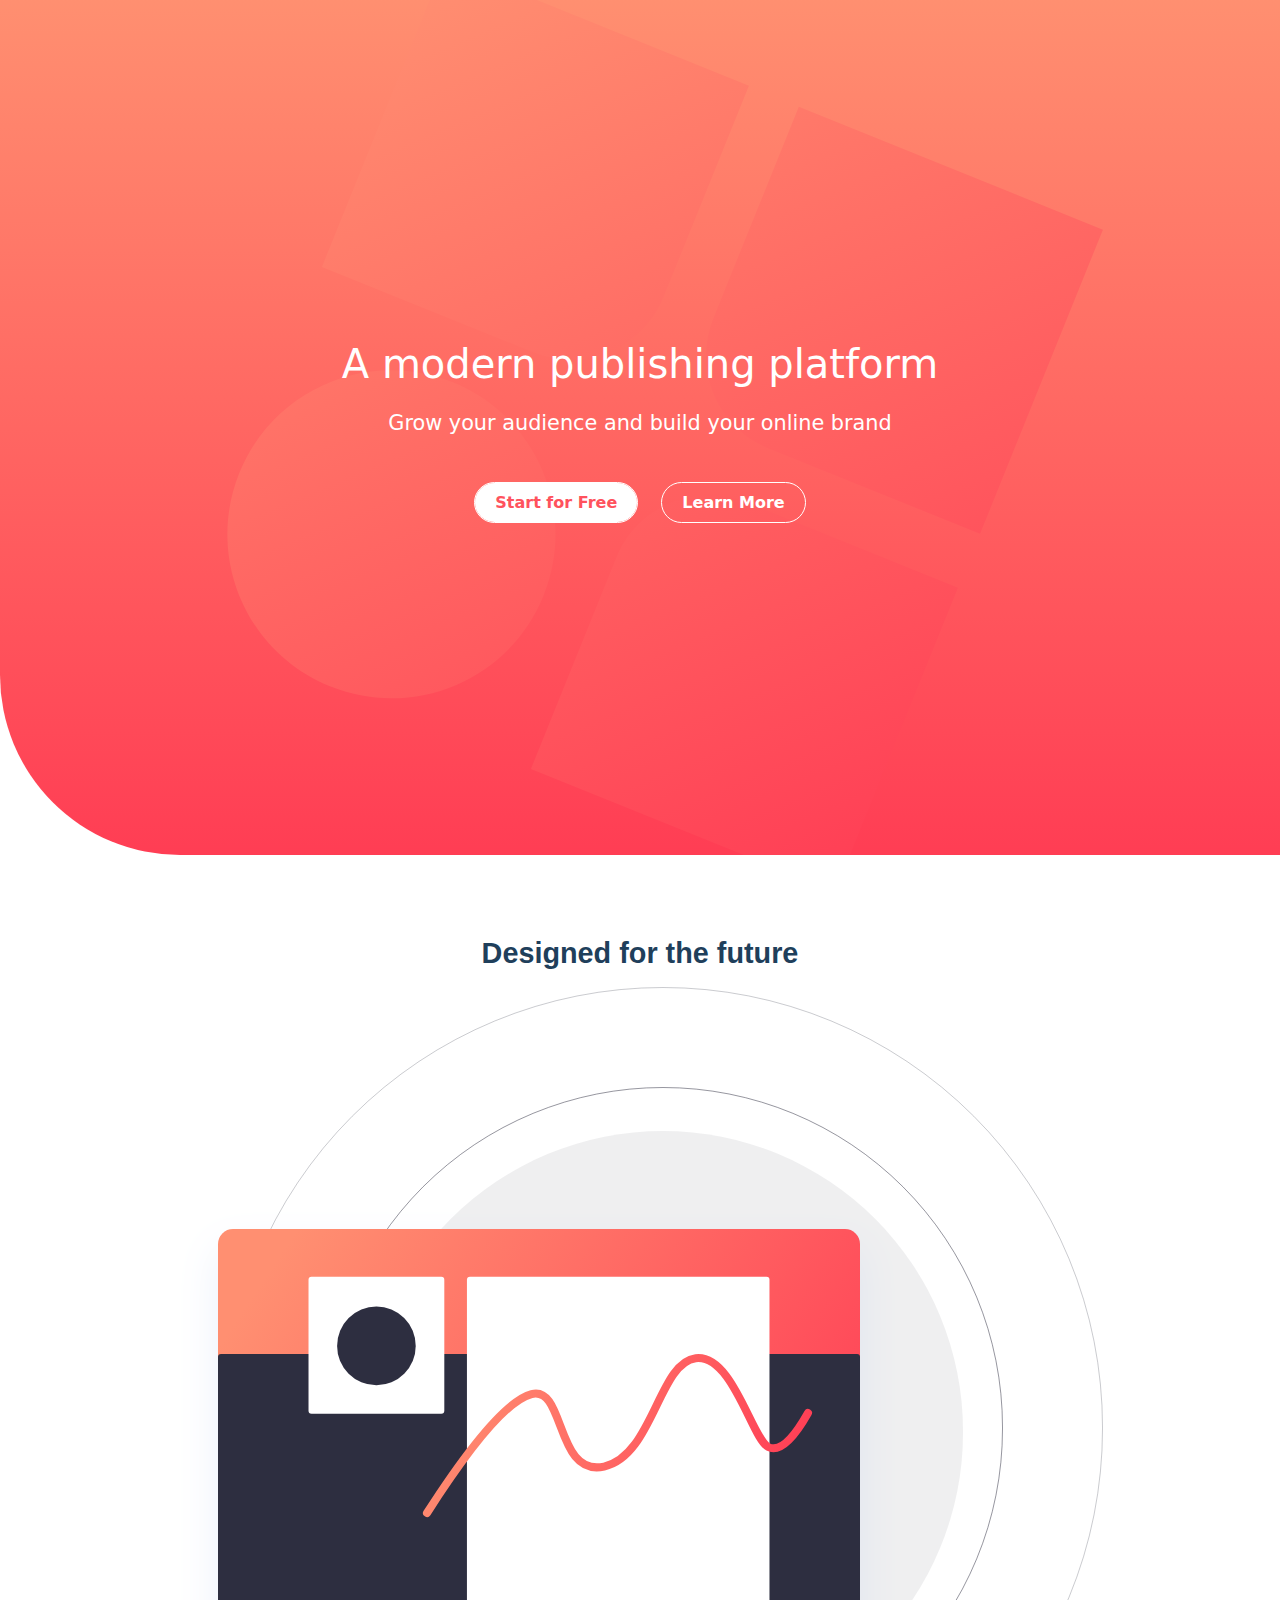
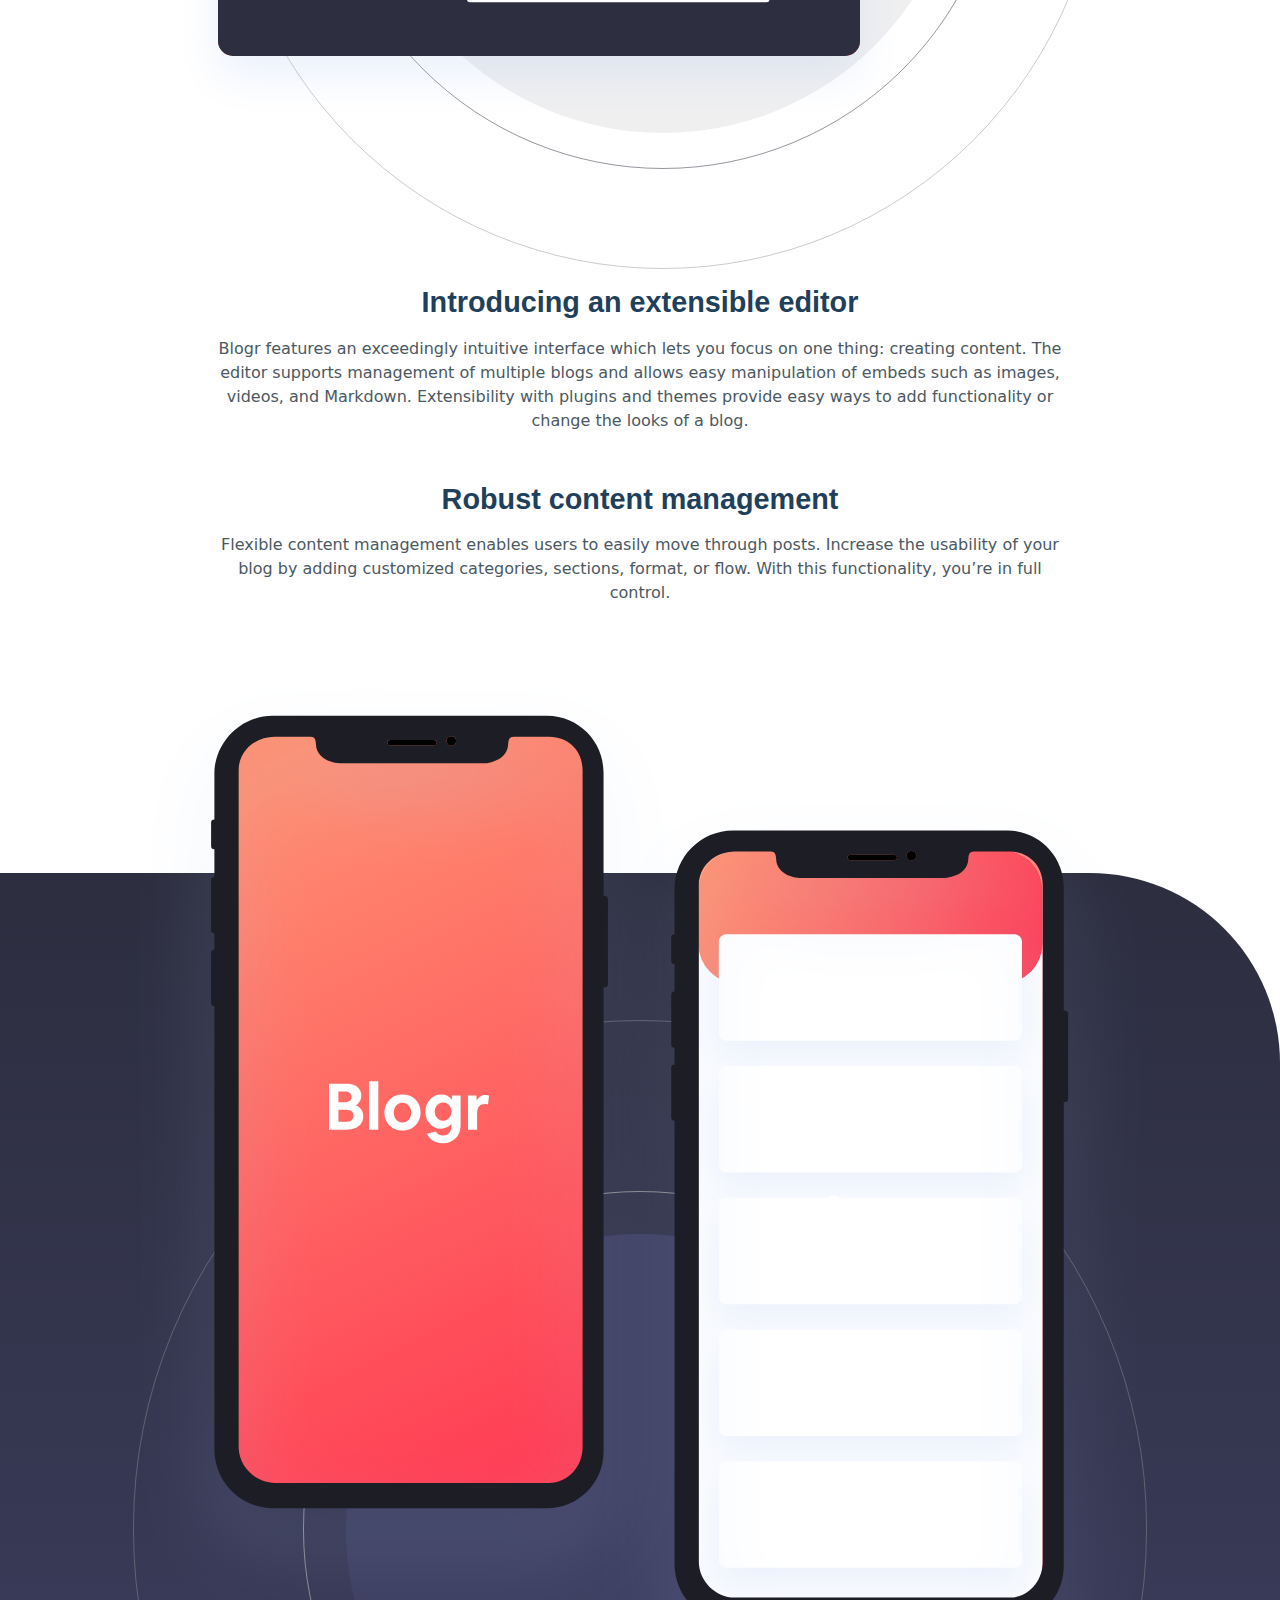
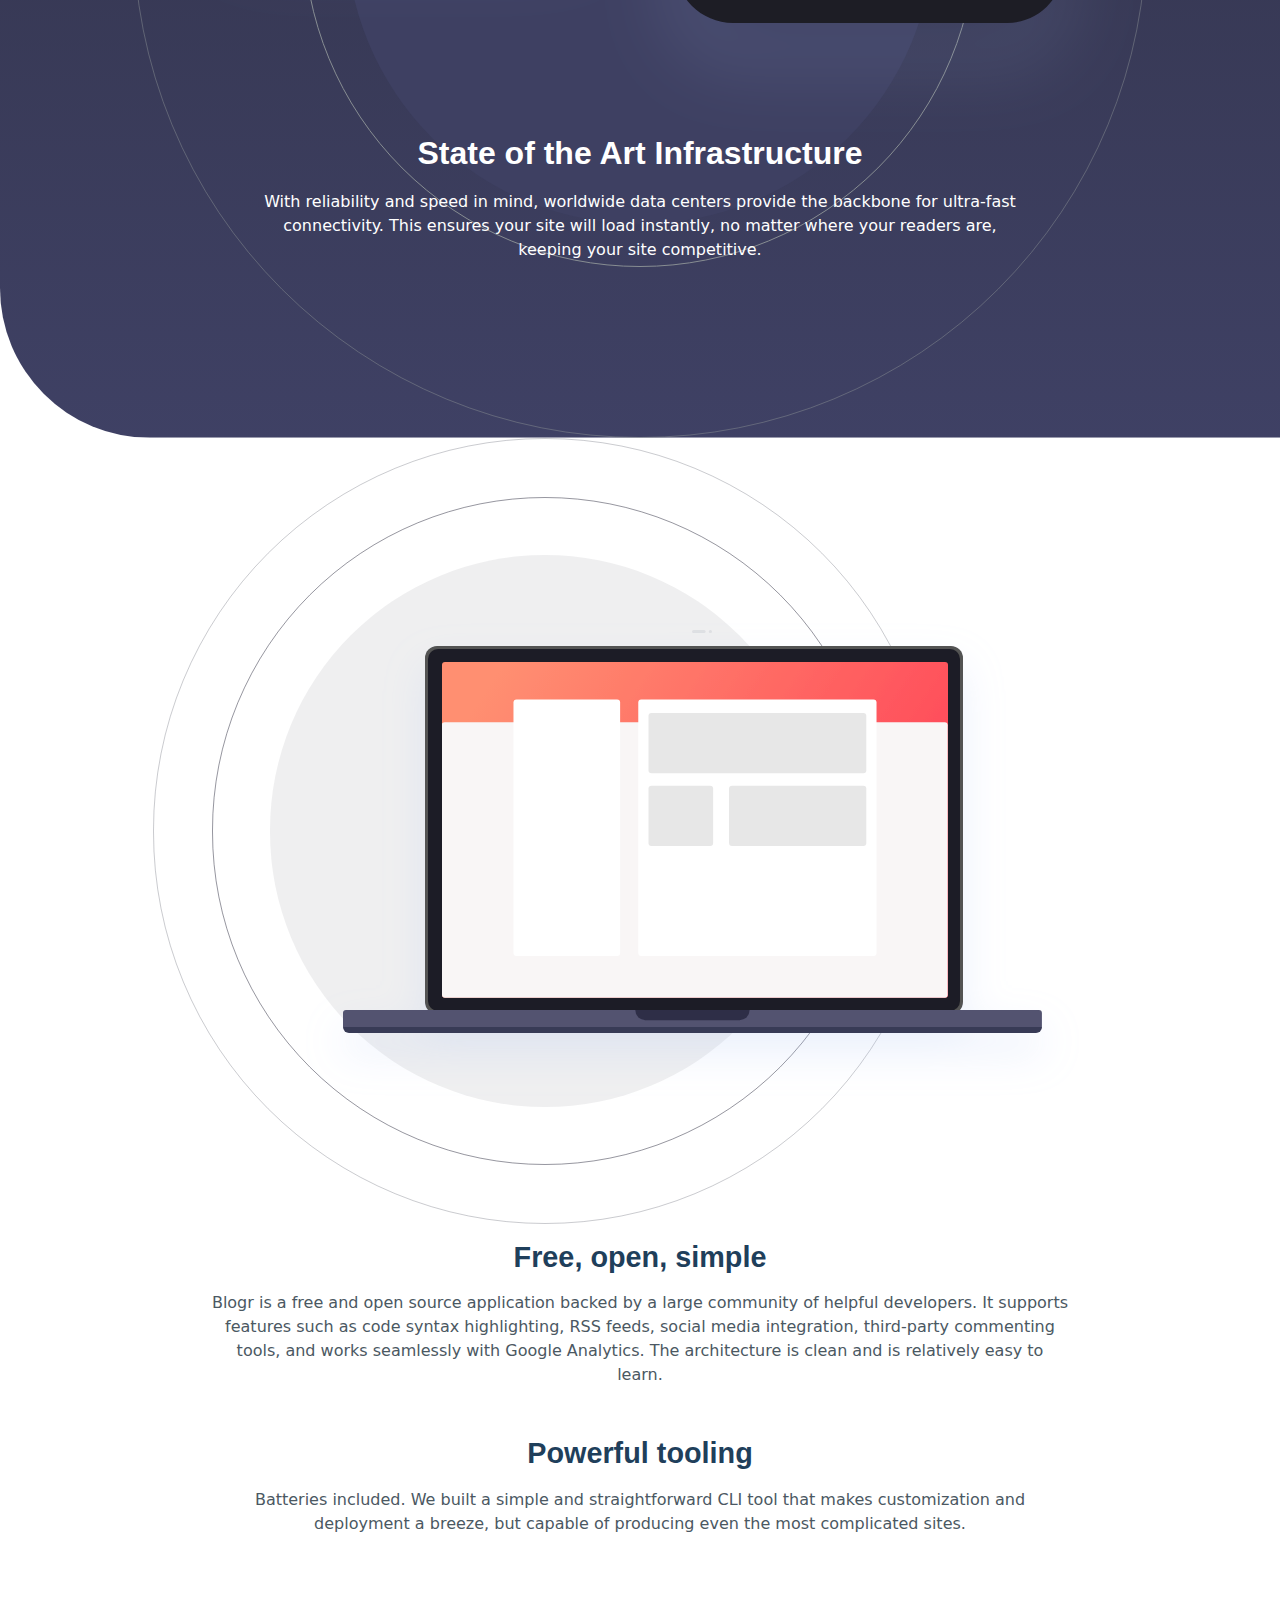
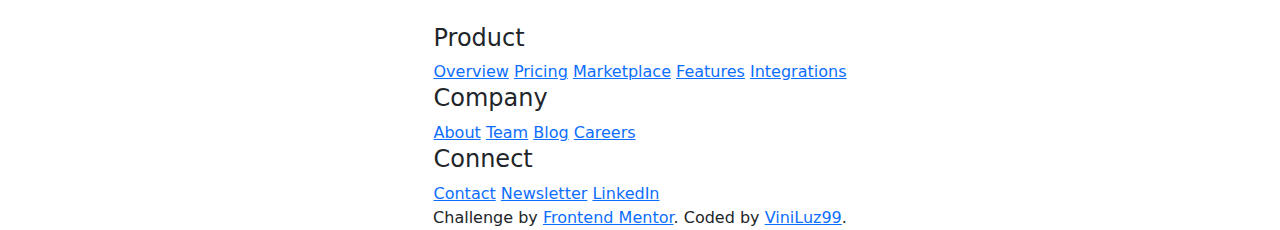
==== commit e5532483: "Footer" ====
--- a/index.html
+++ b/index.html
@@ -21,13 +21,7 @@
     <!-- Feel free to remove these styles or customise in your own stylesheet 👍 -->
     <link rel="stylesheet" href="./assets/css/styles.css" />
     <style>
-      .attribution {
-        font-size: 11px;
-        text-align: center;
-      }
-      .attribution a {
-        color: hsl(228, 45%, 44%);
-      }
+      
     </style>
   </head>
   <body>
@@ -106,9 +100,7 @@
         </div>
       </section>
       <!---->
-      <section class="container" id="content-management-section">
-        
-      </section>
+      <section class="container" id="content-management-section"></section>
       <!---->
       <section class="container" id="infrastructure-section">
         <img
@@ -127,7 +119,6 @@
       </section>
       <!---->
       <section class="container" id="open-source-section">
-        
         <div class="section-container open-source">
           <picture>
             <source
@@ -164,26 +155,29 @@
     </main>
     <footer>
       <section id="footer-links">
-        <div class="product">
+        <div class="logo">
+          <img src="./assets/images/logo.svg" alt="logo" />
+        </div>
+        <div class="footer-link-list product">
           <h4 class="section-heading">Product</h4>
-          <a href="#" class="anchor">Overview</a>
-          <a href="#" class="anchor">Pricing</a>
-          <a href="#" class="anchor">Marketplace</a>
-          <a href="#" class="anchor">Features</a>
-          <a href="#" class="anchor">Integrations</a>
+          <a href="#" class="footer-link">Overview</a>
+          <a href="#" class="footer-link">Pricing</a>
+          <a href="#" class="footer-link">Marketplace</a>
+          <a href="#" class="footer-link">Features</a>
+          <a href="#" class="footer-link">Integrations</a>
         </div>
-        <div class="company">
+        <div class="footer-link-list company">
           <h4 class="section-heading">Company</h4>
-          <a href="#" class="anchor">About</a>
-          <a href="#" class="anchor">Team</a>
-          <a href="#" class="anchor">Blog</a>
-          <a href="#" class="anchor">Careers</a>
+          <a href="#" class="footer-link">About</a>
+          <a href="#" class="footer-link">Team</a>
+          <a href="#" class="footer-link">Blog</a>
+          <a href="#" class="footer-link">Careers</a>
         </div>
-        <div class="connect">
+        <div class="footer-link-list connect">
           <h4 class="section-heading">Connect</h4>
-          <a href="#" class="anchor">Contact</a>
-          <a href="#" class="anchor">Newsletter</a>
-          <a href="#" class="anchor">LinkedIn</a>
+          <a href="#" class="footer-link">Contact</a>
+          <a href="#" class="footer-link">Newsletter</a>
+          <a href="#" class="footer-link">LinkedIn</a>
         </div>
       </section>
     </footer>
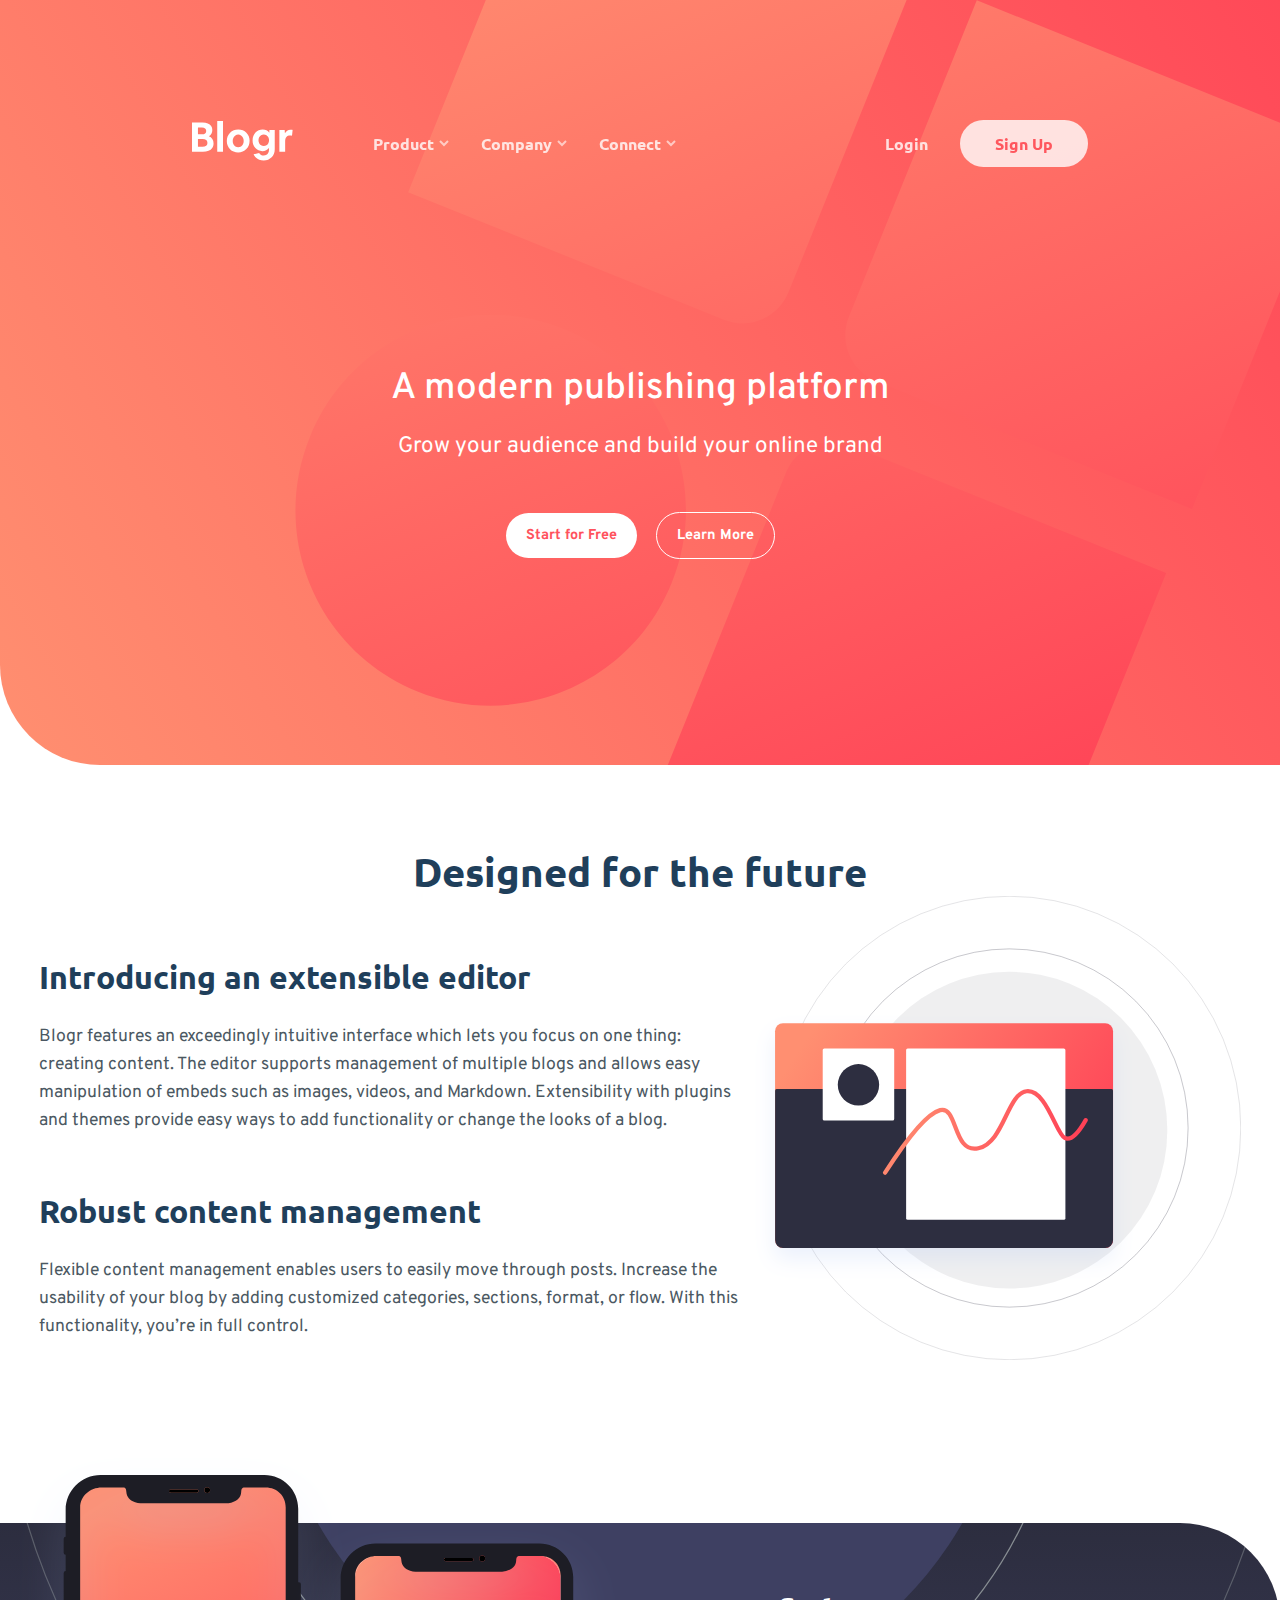
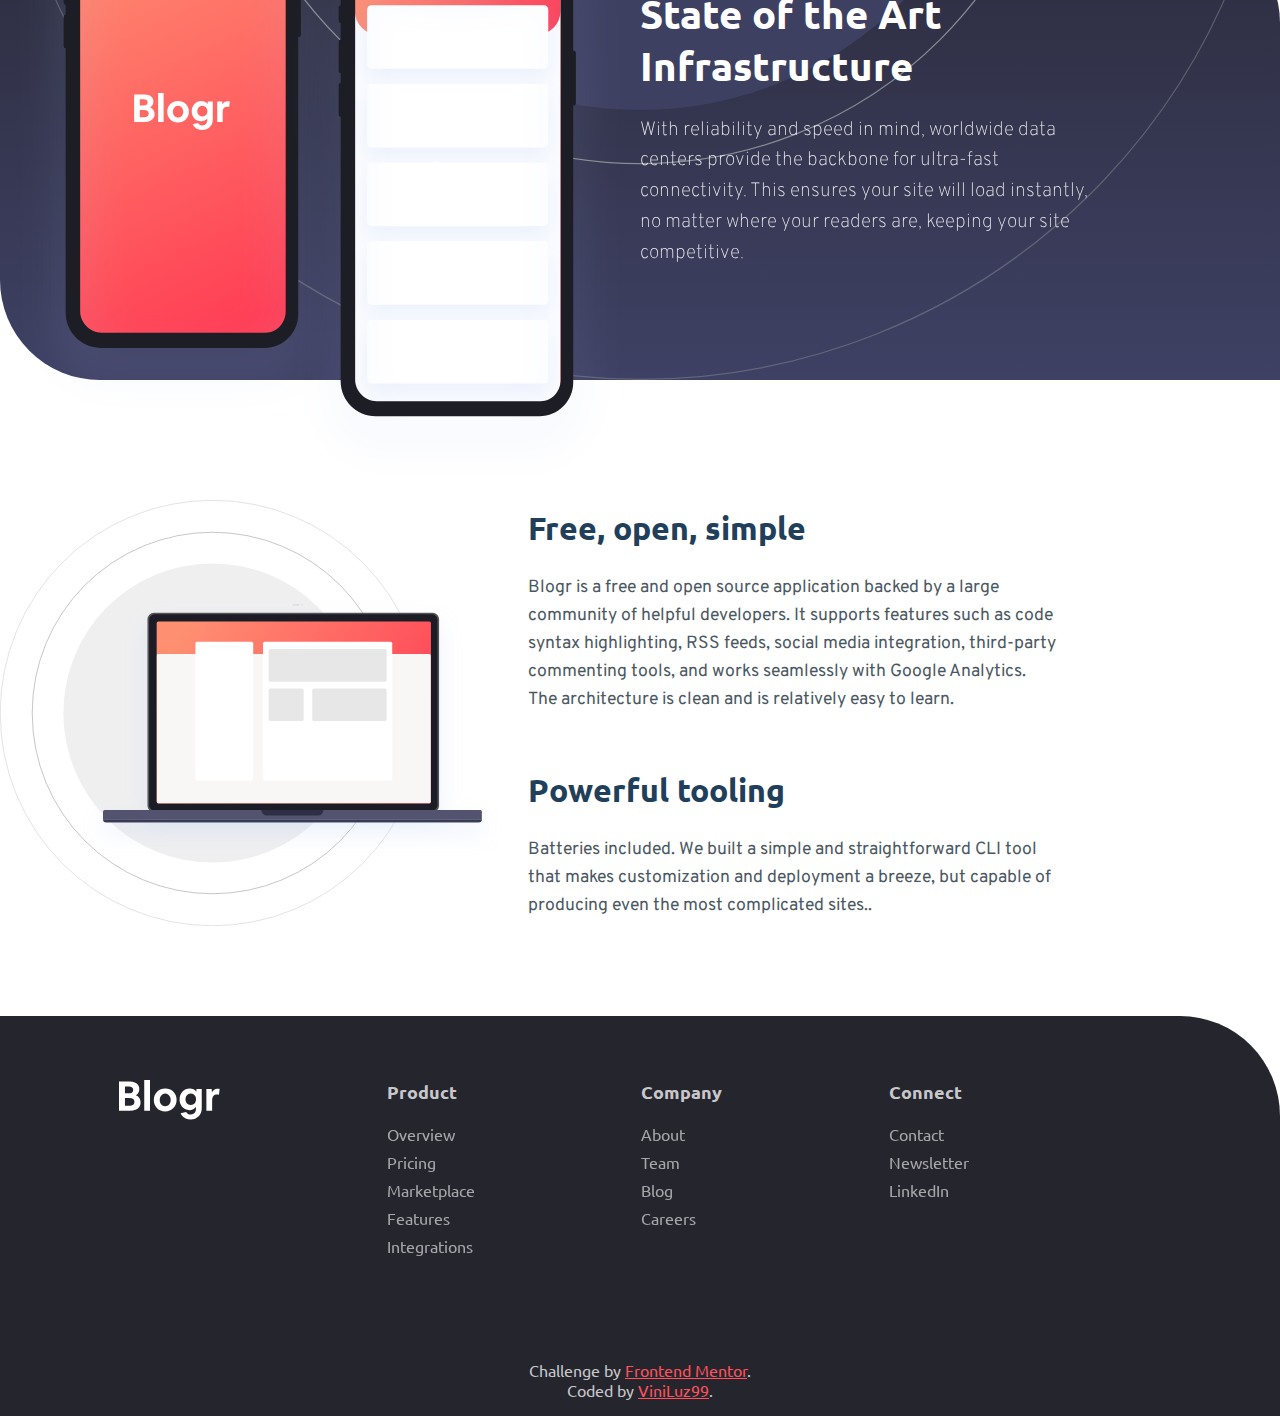
==== commit 289c857d: "95%" ====
--- a/index.html
+++ b/index.html
@@ -4,74 +4,166 @@
     <meta charset="UTF-8" />
     <meta name="viewport" content="width=device-width, initial-scale=1.0" />
     <!-- displays site properly based on user's device -->
-
     <link
       rel="icon"
       type="image/png"
       sizes="32x32"
       href="./images/favicon-32x32.png"
     />
-
     <title>Frontend Mentor | [Blogr]</title>
-    <!-- Link o CSS do Bootstrap -->
-    <link
-      href="https://cdn.jsdelivr.net/npm/bootstrap@5.3.0/dist/css/bootstrap.min.css"
-      rel="stylesheet"
-    />
-    <!-- Feel free to remove these styles or customise in your own stylesheet 👍 -->
     <link rel="stylesheet" href="./assets/css/styles.css" />
-    <style>
-      
-    </style>
+    <style></style>
   </head>
   <body>
-    <header>
-      <nav>
-        <!-- Product
-
-      Overview
-      Pricing
-      Marketplace
-      Features
-      Integrations
-    
-      Company
-    
-      About
-      Team
-      Blog
-      Careers
-    
-      Connect
-    
-      Contact
-      Newsletter
-      LinkedIn
-      
-      Login
-      Sign Up -->
+    <header id="header">
+      <nav id="mobile-nav">
+        <div class="nav-logo">
+          <img src="./assets/images/logo.svg" alt="Logo" />
+        </div>
+        <button class="openbtn" onclick="navToggler()">
+          <img src="./assets/images/icon-hamburger.svg" alt="hamburgher" />
+        </button>
+        <button class="closebtn" onclick="navToggler()">
+          <img src="./assets/images/icon-close.svg" alt="hamburgher" />
+        </button>
+        <div id="mobile-menu">
+          <ul class="nav-list">
+            <li class="dropdown">
+              <a href="#" class="nav-link"
+                >Product<span
+                  ><img
+                    class="arrow-icon"
+                    src="./assets/images/icon-arrow-dark.svg"
+                    alt="arrow" /></span
+              ></a>
+              <ul class="dropdown-content">
+                <li><a href="#" class="dropdown-link">Overview</a></li>
+                <li><a href="#" class="dropdown-link">Pricing</a></li>
+                <li><a href="#" class="dropdown-link">Marketplace</a></li>
+                <li><a href="#" class="dropdown-link">Features</a></li>
+                <li><a href="#" class="dropdown-link">Integrations</a></li>
+              </ul>
+            </li>
+            <li class="dropdown">
+              <a href="#" class="nav-link"
+                >Company<span
+                  ><img
+                    class="arrow-icon"
+                    src="./assets/images/icon-arrow-dark.svg"
+                    alt="arrow" /></span
+              ></a>
+              <ul class="dropdown-content">
+                <li><a href="#" class="dropdown-link">About</a></li>
+                <li><a href="#" class="dropdown-link">Team</a></li>
+                <li><a href="#" class="dropdown-link">Blog</a></li>
+                <li><a href="#" class="dropdown-link">Careers</a></li>
+              </ul>
+            </li>
+            <li class="dropdown">
+              <a href="#" class="nav-link"
+                >Connect<span
+                  ><img
+                    class="arrow-icon"
+                    src="./assets/images/icon-arrow-dark.svg"
+                    alt="arrow" /></span
+              ></a>
+              <ul class="dropdown-content">
+                <li><a href="#" class="dropdown-link">Contact</a></li>
+                <li><a href="#" class="dropdown-link">Newsletter</a></li>
+                <li><a href="#" class="dropdown-link">LinkedIn</a></li>
+              </ul>
+            </li>
+          </ul>
+          <div class="nav-login">
+            <nav class="nav-list">
+              <a href="#">Login</a>
+              <a href="#" class="signUp">Sign Up</a>
+            </nav>
+          </div>
+        </div>
       </nav>
-    </header>
-    <main>
+      <nav id="desktop-nav">
+        <div class="nav-links">
+          <div class="nav-logo">
+            <img src="./assets/images/logo.svg" alt="Logo" />
+          </div>
+          <ul class="nav-list">
+            <li class="dropdown">
+              <a href="#" class="nav-link"
+                >Product<span
+                  ><img
+                    class="arrow-icon"
+                    src="./assets/images/icon-arrow-light.svg"
+                    alt="arrow" /></span
+              ></a>
+              <ul class="dropdown-content">
+                <li><a href="#" class="dropdown-link">Overview</a></li>
+                <li><a href="#" class="dropdown-link">Pricing</a></li>
+                <li><a href="#" class="dropdown-link">Marketplace</a></li>
+                <li><a href="#" class="dropdown-link">Features</a></li>
+                <li><a href="#" class="dropdown-link">Integrations</a></li>
+              </ul>
+            </li>
+            <li class="dropdown">
+              <a href="#" class="nav-link"
+                >Company<span
+                  ><img
+                    class="arrow-icon"
+                    src="./assets/images/icon-arrow-light.svg"
+                    alt="arrow" /></span
+              ></a>
+              <ul class="dropdown-content">
+                <li><a href="#" class="dropdown-link">About</a></li>
+                <li><a href="#" class="dropdown-link">Team</a></li>
+                <li><a href="#" class="dropdown-link">Blog</a></li>
+                <li><a href="#" class="dropdown-link">Careers</a></li>
+              </ul>
+            </li>
+            <li class="dropdown">
+              <a href="#" class="nav-link"
+                >Connect<span
+                  ><img
+                    class="arrow-icon"
+                    src="./assets/images/icon-arrow-light.svg"
+                    alt="arrow" /></span
+              ></a>
+              <ul class="dropdown-content">
+                <li><a href="#" class="dropdown-link">Contact</a></li>
+                <li><a href="#" class="dropdown-link">Newsletter</a></li>
+                <li><a href="#" class="dropdown-link">LinkedIn</a></li>
+              </ul>
+            </li>
+          </ul>
+        </div>
+        <div class="nav-login">
+          <nav class="nav-list">
+            <a href="#">Login</a>
+            <a href="#" class="signUp">Sign Up</a>
+          </nav>
+        </div>
+      </nav>
       <section id="hero-section">
         <div class="hero-content">
           <h1 class="hero-title">A modern publishing platform</h1>
           <p class="hero-description">
             Grow your audience and build your online brand
           </p>
-          <div hero-links>
+          <div class="hero-links">
             <a class="hero-link">Start for Free</a>
             <a class="hero-link">Learn More</a>
           </div>
         </div>
       </section>
-      <!---->
-      <section class="container" id="features-section">
-        <div class="section-container feature">
-          <h2 class="section-title">Designed for the future</h2>
+    </header>
+    <main id="main">
+      <section id="features-title" class="section-container">
+        <h2 class="section-title">Designed for the future</h2>
+      </section>
+      <section id="features-section" class="section-container">
+        <div class="features-image container">
           <picture>
             <source
-              media="(min-width: 768px)"
+              media="(min-width: 1000px)"
               srcset="./assets/images/illustration-editor-desktop.svg"
             />
             <img
@@ -79,50 +171,56 @@
               alt="illustration-editor-mobile"
             />
           </picture>
-          <h2 class="section-title">Introducing an extensible editor</h2>
-          <p class="section-description">
-            Blogr features an exceedingly intuitive interface which lets you
-            focus on one thing: creating content. The editor supports management
-            of multiple blogs and allows easy manipulation of embeds such as
-            images, videos, and Markdown. Extensibility with plugins and themes
-            provide easy ways to add functionality or change the looks of a
-            blog.
-          </p>
-        </div>
-        <div class="section-container content-management">
-          <h2 class="section-title">Robust content management</h2>
-          <p class="section-description">
-            Flexible content management enables users to easily move through
-            posts. Increase the usability of your blog by adding customized
-            categories, sections, format, or flow. With this functionality,
-            you’re in full control.
-          </p>
+        </div>
+        <div class="features-text-wrapper container">
+          <div class="features-text container">
+            <h3 class="section-title">Introducing an extensible editor</h3>
+            <p class="section-description">
+              Blogr features an exceedingly intuitive interface which lets you
+              focus on one thing: creating content. The editor supports
+              management of multiple blogs and allows easy manipulation of
+              embeds such as images, videos, and Markdown. Extensibility with
+              plugins and themes provide easy ways to add functionality or
+              change the looks of a blog.
+            </p>
+          </div>
+          <div class="features-text container">
+            <h3 class="section-title">Robust content management</h3>
+            <p class="section-description">
+              Flexible content management enables users to easily move through
+              posts. Increase the usability of your blog by adding customized
+              categories, sections, format, or flow. With this functionality,
+              you’re in full control.
+            </p>
+          </div>
         </div>
       </section>
       <!---->
-      <section class="container" id="content-management-section"></section>
+      <section id="art-infrastructure-section" class="section-container">
+        <div class="art-infrastructure-wrapper">
+          <div class="art-infrastructure-image container">
+            <img
+              src="./assets/images/illustration-phones.svg"
+              alt="  illustration-phones"
+            />
+          </div>
+          <div class="art-infrastructure-text container">
+            <h3 class="section-title">State of the Art Infrastructure</h3>
+            <p class="section-description">
+              With reliability and speed in mind, worldwide data centers provide
+              the backbone for ultra-fast connectivity. This ensures your site
+              will load instantly, no matter where your readers are, keeping
+              your site competitive.
+            </p>
+          </div>
+        </div>
+      </section>
       <!---->
-      <section class="container" id="infrastructure-section">
-        <img
-          src="./assets/images/illustration-phones.svg"
-          alt="  illustration-phones"
-        />
-        <div class="section-container infrastructure">
-          <h2 class="section-title">State of the Art Infrastructure</h2>
-          <p class="section-description">
-            With reliability and speed in mind, worldwide data centers provide
-            the backbone for ultra-fast connectivity. This ensures your site
-            will load instantly, no matter where your readers are, keeping your
-            site competitive.
-          </p>
-        </div>
-      </section>
-      <!---->
-      <section class="container" id="open-source-section">
-        <div class="section-container open-source">
+      <section id="open-source-section" class="section-container">
+        <div class="open-source-image container">
           <picture>
             <source
-              media="(min-width: 768px)"
+              media="(min-width: 1000px)"
               srcset="./assets/images/illustration-laptop-desktop.svg"
             />
             <img
@@ -130,36 +228,37 @@
               alt="illustration-editor-mobile"
             />
           </picture>
-          <h2 class="section-title">Free, open, simple</h2>
-          <p class="section-description">
-            Blogr is a free and open source application backed by a large
-            community of helpful developers. It supports features such as code
-            syntax highlighting, RSS feeds, social media integration,
-            third-party commenting tools, and works seamlessly with Google
-            Analytics. The architecture is clean and is relatively easy to
-            learn.
-          </p>
-        </div>
-      </section>
-      <!---->
-      <section class="container" id="powerful-tooling-section">
-        <div class="section-container powerful-tooling">
-          <h2 class="section-title">Powerful tooling</h2>
-          <p class="section-description">
-            Batteries included. We built a simple and straightforward CLI tool
-            that makes customization and deployment a breeze, but capable of
-            producing even the most complicated sites.
-          </p>
+        </div>
+        <div class="open-source-text-wrapper container">
+          <div class="features-text container">
+            <h3 class="section-title">Free, open, simple</h3>
+            <p class="section-description">
+              Blogr is a free and open source application backed by a large
+              community of helpful developers. It supports features such as code
+              syntax highlighting, RSS feeds, social media integration,
+              third-party commenting tools, and works seamlessly with Google
+              Analytics. The architecture is clean and is relatively easy to
+              learn.
+            </p>
+          </div>
+          <div class="open-source-text container">
+            <h3 class="section-title">Powerful tooling</h3>
+            <p class="section-description">
+              Batteries included. We built a simple and straightforward CLI tool
+              that makes customization and deployment a breeze, but capable of
+              producing even the most complicated sites..
+            </p>
+          </div>
         </div>
       </section>
     </main>
-    <footer>
+    <footer id="footer">
       <section id="footer-links">
         <div class="logo">
           <img src="./assets/images/logo.svg" alt="logo" />
         </div>
         <div class="footer-link-list product">
-          <h4 class="section-heading">Product</h4>
+          <h4 class="footer-list-heading">Product</h4>
           <a href="#" class="footer-link">Overview</a>
           <a href="#" class="footer-link">Pricing</a>
           <a href="#" class="footer-link">Marketplace</a>
@@ -167,14 +266,14 @@
           <a href="#" class="footer-link">Integrations</a>
         </div>
         <div class="footer-link-list company">
-          <h4 class="section-heading">Company</h4>
+          <h4 class="footer-list-heading">Company</h4>
           <a href="#" class="footer-link">About</a>
           <a href="#" class="footer-link">Team</a>
           <a href="#" class="footer-link">Blog</a>
           <a href="#" class="footer-link">Careers</a>
         </div>
         <div class="footer-link-list connect">
-          <h4 class="section-heading">Connect</h4>
+          <h4 class="footer-list-heading">Connect</h4>
           <a href="#" class="footer-link">Contact</a>
           <a href="#" class="footer-link">Newsletter</a>
           <a href="#" class="footer-link">LinkedIn</a>
@@ -182,12 +281,16 @@
       </section>
     </footer>
     <div class="attribution">
-      Challenge by
-      <a href="https://www.frontendmentor.io?ref=challenge" target="_blank"
-        >Frontend Mentor</a
-      >. Coded by <a href="#">ViniLuz99</a>.
+      <div class="attribution-content">
+        <p>
+          Challenge by
+          <a href="https://www.frontendmentor.io?ref=challenge" target="_blank"
+            >Frontend Mentor</a
+          >.<br />
+          Coded by <a href="#">ViniLuz99</a>.
+        </p>
+      </div>
     </div>
-    <!-- Link para o JS do Bootstrap (necessário para o funcionamento do toggle) -->
-    <script src="https://cdn.jsdelivr.net/npm/bootstrap@5.3.0/dist/js/bootstrap.bundle.min.js"></script>
+    <script src="./assets/js/main.js"></script>
   </body>
 </html>
--- a/assets/css/styles.css
+++ b/assets/css/styles.css
@@ -1,33 +1,32 @@
 @font-face {
   font-family: "Overpass";
-  src: url("..\fonts\overpass\Overpass-VariableFont_wght.ttf")
+  src: url("../fonts/overpass/Overpass-VariableFont_wght.ttf")
     format("truetype");
   font-weight: 100 900;
   font-style: normal;
-  font-named-instance: "Regular";
-}
+}
+
 @font-face {
   font-family: "Ubuntu";
-  src: url("..\fonts\ubuntu\Ubuntu-Regular.ttf") format("truetype");
+  src: url("../fonts/ubuntu/Ubuntu-Regular.ttf") format("truetype");
   font-weight: normal;
   font-style: normal;
 }
 
-/* Import Ubuntu Medium font using @font-face */
 @font-face {
   font-family: "Ubuntu";
-  src: url("..\fonts\ubuntu\Ubuntu-Medium.ttf") format("truetype");
+  src: url("../fonts/ubuntu/Ubuntu-Medium.ttf") format("truetype");
   font-weight: 500;
   font-style: normal;
 }
 
-/* Import Ubuntu Bold font using @font-face */
 @font-face {
   font-family: "Ubuntu";
-  src: url("..\fonts\ubuntu\Ubuntu-Bold.ttf") format("truetype");
+  src: url("../fonts/ubuntu/Ubuntu-Bold.ttf") format("truetype");
   font-weight: bold;
   font-style: normal;
 }
+
 :root {
   /* Primary Colors */
   --color-primary-text: hsl(356, 100%, 66%);
@@ -36,7 +35,7 @@
 
   /* Neutral Colors */
   --color-text: hsl(0, 0%, 100%);
-  --color-text-black: hsl(0, 0%, 9%);
+  --color-text-black: hsl(0, 0%, 21%);
   --color-footer-text: hsl(240, 2%, 79%);
   --color-body-copy: hsl(207, 13%, 34%);
   --color-footer-bg: hsl(240, 10%, 16%);
@@ -69,83 +68,304 @@
 body {
   display: flex;
   flex-direction: column;
-  justify-content: center;
+  justify-content: space-between;
   align-items: center;
   min-height: 100vh;
+  width: 100%;
+  font-family: "Ubuntu", sans-serif;
 }
 
 /*
 Estilos gerais
 -------------
 */
-/*
-Nabar
-*/
-
-/*
-Hero Section
-*/
-#hero-section {
-  display: flex;
-  flex-direction: column;
-  justify-content: center;
-  align-items: center;
-  margin-bottom: 5rem;
-  width: 100%;
-  height: 95vh;
-  background: url(../images/bg-pattern-intro-mobile.svg),    linear-gradient(      var(--gradient-intro-cta-mobile-start),      var(--gradient-intro-cta-mobile-end)    );
+#header {
+  display: flex;
+  flex-direction: column;
+  justify-content: space-evenly;
+  align-items: center;
+  min-width: 100%;
+  min-height: 85vh;
+  background: url(../images/bg-pattern-intro-mobile.svg),
+    linear-gradient(
+      var(--gradient-intro-cta-mobile-start),
+      var(--gradient-intro-cta-mobile-end)
+    );
   background-repeat: no-repeat;
   background-position: center center;
-  border-radius: 0px 0px 0px 180px;
-  -webkit-border-radius: 0px 0px 0px 180px;
-  -moz-border-radius: 0px 0px 0px 180px;
-  -ms-border-radius: 0px 0px 0px 180px;
-  -o-border-radius: 0px 0px 0px 180px;
-}
-.hero-content {
-  display: flex;
-  flex-direction: column;
-  justify-content: center;
-  align-items: center;
-  gap: 15px;
-  max-width: 70%;
-}
-
-.hero-title {
-  font-size: 2.5rem;
-  color: var(--color-text);
+  border-radius: 0 0 0 100px;
+  -webkit-border-radius: 0 0 0 100px;
+  -moz-border-radius: 0 0 0 100px;
+  -ms-border-radius: 0 0 0 100px;
+  -o-border-radius: 0 0 0 100px;
+}
+/*
+Navbar Mobile
+*/
+#desktop-nav {
+  display: none;
+}
+#mobile-nav {
+  display: flex;
+  justify-content: space-between;
+  align-items: center;
+  width: 80%;
+}
+.closebtn {
+  display: none;
+}
+.openbtn {
+  display: block;
+}
+.openbtn,
+.closebtn {
+  border: none;
+  opacity: 1;
+  background-color: transparent;
+  transition: 0.3s ease-in-out transform;
+  animation: scale 0.3s ease-in-out;
+  -webkit-animation: scale 0.3s ease-in-out;
+}
+
+@keyframes scale {
+  0% {
+    transform: scale(0);
+  }
+  100% {
+    transform: scale(1);
+  }
+}
+
+#mobile-menu {
+  position: absolute;
+  top: 55%;
+  left: 50%;
+  width: 90%;
+  min-height: 50vh;
+  max-width: 0;
+  display: flex;
+  flex-direction: column;
+  justify-content: space-evenly;
+  align-items: center;
+  background-color: white;
+  overflow: hidden;
+  box-shadow: 0px 10px 10px rgba(0, 0, 0, 0.1);
+  border-radius: 5px;
+  transform: translate(-50%, -50%);
+  transition: 0.3s ease-in-out;
+  -webkit-transition: 0.3s ease-in-out;
+  -moz-transition: 0.3s ease-in-out;
+  -ms-transition: 0.3s ease-in-out;
+  -o-transition: 0.3s ease-in-out;
+  -webkit-transform: translate(-50%, -50%);
+  -moz-transform: translate(-50%, -50%);
+  -ms-transform: translate(-50%, -50%);
+  -o-transform: translate(-50%, -50%);
+  -webkit-border-radius: 5px;
+  -moz-border-radius: 5px;
+  -ms-border-radius: 5px;
+  -o-border-radius: 5px;
+}
+#mobile-nav .nav-link,
+#mobile-nav .dropdown-link {
+  justify-content: center;
   text-align: center;
-}
-
-.hero-description {
-  font-size: 1.3rem;
-  padding: 5px;
-  color: var(--color-text);
-  text-align: center;
-  margin-bottom: 2rem;
-}
-
-.hero-links {
-  display: flex;
-  flex-wrap: wrap;
-  justify-content: center;
-  align-items: center;
-}
-
-.hero-link {
-  color: var(--color-primary-text);
+  font-size: 1.1rem;
+  font-weight: bold;
+  color: var(--color-text-black);
+}
+#mobile-nav .dropdown-content {
+  max-width: 90%;
+}
+
+#mobile-nav .dropdown-link {
+  margin: 0.2rem;
+  opacity: 70%;
+  font-weight: bold;
+}
+#mobile-nav .dropdown-link:hover {
+  opacity: 100%;
+}
+/*login*/
+#mobile-nav .nav-login {
+  display: flex;
+  flex-direction: column;
+  justify-content: space-between;
+  align-items: center;
+  gap: 10px;
+  width: 85%;
+  border-top: 1px solid;
+}
+#mobile-nav .nav-login .nav-list {
+  margin-block: 1.3rem;
+}
+#mobile-nav .nav-login .nav-list a {
+  color: var(--color-text-black);
   font-weight: bold;
   text-decoration: none;
-  background-color: white;
-  outline: 1px solid white;
-  margin: 10px;
-  padding: 10px 20px;
+  padding: 13px 35px;
+  margin-block: 10px;
+}
+#mobile-nav .nav-login .nav-list a:hover {
+  opacity: 100%;
+  border-radius: 30px;
+  text-decoration: underline;
+}
+#mobile-nav .nav-login .nav-list .signUp:hover,
+#mobile-nav .nav-login .nav-list a:hover {
+  background-image: linear-gradient(90deg, white, white);
+  outline: 1px solid var(--color-primary-hover-bg);
+  color: var(--color-primary-hover-bg);
+  text-decoration: none;
+}
+#mobile-nav .nav-login .nav-list .signUp {
+  background-image: linear-gradient(
+    90deg,
+    var(--gradient-intro-cta-mobile-start),
+    var(--gradient-intro-cta-mobile-end)
+  );
+  color: var(--color-text);
+  text-decoration: none;
+  padding: 13px 35px;
   border-radius: 30px;
   -webkit-border-radius: 30px;
   -moz-border-radius: 30px;
   -ms-border-radius: 30px;
   -o-border-radius: 30px;
 }
+/*
+Navbar geral
+*/
+.nav-links,
+.nav-login {
+  display: flex;
+  flex-direction: column;
+  justify-content: space-between;
+  align-items: center;
+}
+.nav-list {
+  display: flex;
+  flex-direction: column;
+  justify-content: space-between;
+  align-items: center;
+  list-style: none;
+}
+.nav-link {
+  opacity: 100%;
+}
+.nav-link:is(:hover, :focus) {
+  opacity: 80%;
+}
+.nav-link,
+.dropdown-link {
+  display: flex;
+  align-items: center;
+  text-decoration: none;
+}
+
+.arrow-icon {
+  display: flex;
+  flex-direction: column;
+  justify-content: center;
+  align-items: center;
+  margin-left: 5px;
+  transition: transform 0.3s ease-in-out;
+}
+
+.dropdown {
+  position: relative;
+  padding-block: 1rem;
+}
+/* Estilos para o submenu */
+.dropdown-content {
+  display: none;
+  flex-direction: column;
+  justify-content: center;
+  gap: 10px;
+  width: 350px;
+  font-size: 1rem;
+  background-color: #e6e6e6b6;
+  padding: 25px 0;
+  margin: 0 auto;
+  margin-top: 10px;
+  list-style: none;
+  border-radius: 8px;
+  -webkit-border-radius: 8px;
+  -moz-border-radius: 8px;
+  -ms-border-radius: 8px;
+  -o-border-radius: 8px;
+}
+.dropdown:is(:hover, :focus) .arrow-icon {
+  transform: rotate(-180deg);
+}
+
+.dropdown:is(:hover, :focus):before {
+  transform: translateY(-50%) rotate(-135deg);
+}
+.dropdown:is(:hover, :focus) .dropdown-content {
+  display: flex;
+}
+
+/*
+Hero Section
+*/
+#hero-section {
+  display: flex;
+  flex-direction: column;
+  justify-content: center;
+  align-items: center;
+  font-family: "Overpass", sans-serif;
+  margin-block: 5rem 0;
+  width: 100%;
+}
+
+.hero-content {
+  display: flex;
+  flex-direction: column;
+  justify-content: center;
+  align-items: center;
+  gap: 15px;
+  max-width: 85%;
+}
+
+.hero-title {
+  font-size: 2.3rem;
+  font-weight: 500;
+  color: var(--color-text);
+  text-align: center;
+}
+
+.hero-description {
+  font-size: 1.1rem;
+  font-weight: normal;
+  color: var(--color-text);
+  padding: 5px;
+  text-align: center;
+  margin-bottom: 2rem;
+}
+
+.hero-links {
+  display: flex;
+  justify-content: center;
+  align-items: center;
+  gap: 20px;
+  margin-bottom: 90px;
+}
+
+.hero-link {
+  color: var(--color-primary-text);
+  font-size: 0.9rem;
+  font-weight: bold;
+  text-decoration: none;
+  background-color: white;
+  padding: 13px 20px;
+  cursor: pointer;
+  border-radius: 30px;
+  -webkit-border-radius: 30px;
+  -moz-border-radius: 30px;
+  -ms-border-radius: 30px;
+  -o-border-radius: 30px;
+}
 .hero-link:hover {
   background-color: var(--color-primary-hover-bg);
   color: white;
@@ -153,83 +373,484 @@
 
 .hero-link:last-child {
   color: var(--color-text);
+  outline: 1px solid white;
   background-color: transparent;
 }
 .hero-link:last-child:hover {
   background-color: white;
+  outline: 1px solid transparent;
   color: var(--color-primary-hover-bg);
 }
 
 /*
 sections Title/descriptions 
 */
+.section-container {
+  display: flex;
+  flex-direction: column;
+  justify-content: center;
+  align-items: center;
+  /* min-width: 100%; */
+  /* max-width: 1200px; */
+  margin: 0 auto;
+}
 .container {
   display: flex;
   flex-direction: column;
   justify-content: center;
   align-items: center;
-  max-width: 90%;
-}
-
-.section-container {
-  display: flex;
-  flex-direction: column;
-  justify-content: center;
-  align-items: center;
-  max-width: 80%;
-  margin-bottom: 3rem;
-  gap: 15px;
-  text-align: center;
-}
-
-
+  margin: 0 auto;
+}
 .section-title {
   color: var(--color-primary-heading);
   font-family: "overpass", sans-serif;
   font-weight: bold;
+  width: 100%;
+  line-height: 1.3;
+}
+h2.section-title {
+  font-family: "ubuntu", sans-serif;
   font-size: 1.8rem;
-  max-width: 90%;
-  line-height: 1.3;
-}
+}
+h3.section-title {
+  font-family: "ubuntu", sans-serif;
+  font-size: 1.7rem;
+  width: 80%;
+  margin-bottom: 1.5rem;
+}
+.section-title,
 .section-description {
+  text-align: center;
+}
+.section-description {
+  font-size: 1.1rem;
   color: var(--color-body-copy);
+  font-family: "overpass", sans-serif;
+  font-weight: normal;
+  width: 90%;
+  line-height: 1.6;
+}
+
+#main {
+  display: flex;
+  flex-direction: column;
+  justify-content: center;
+  align-items: center;
+  min-height: 100vh;
+}
+/*
+Features
+*/
+#features-title h2 {
+  /* width: 100%; */
+  text-align: center;
+  margin-top: 5rem;
+  margin-bottom: 3rem;
+}
+#features-section {
   max-width: 95%;
-  line-height: 1.5;
-}
-
-/*
-infrastructure-section
-*/
-#infrastructure-section{
-  background: url(../images/bg-pattern-circles.svg),    linear-gradient(      var(--gradient-body-start),      var(--gradient-body-end)    );
+  gap: 0px;
+}
+.features-image {
+  display: flex;
+  justify-content: center;
+  align-items: center;
+  width: 100%;
+}
+.features-image img {
+  width: 100%;
+}
+.features-text {
+  margin-block: 3rem 0.5rem;
+}
+.features-text-wrapper {
+  display: flex;
+  flex-direction: column;
+  justify-content: center;
+  align-items: center;
+  width: 90%;
+  /* max-width: 1200px; */
+}
+/*
+art infrastructure
+*/
+#art-infrastructure-section {
+  display: flex;
+  flex-direction: column;
+  justify-content: center;
+  align-items: center;
+  background: url(../images/bg-pattern-circles.svg),
+    linear-gradient(var(--gradient-body-start), var(--gradient-body-end));
   background-repeat: no-repeat;
-  background-position: center bottom;
+  background-size: contain;
+  background-position: center top;
   padding-bottom: 3rem;
   margin-top: 220px;
-  border-radius: 0px 190px 0px 150px;
-  -webkit-border-radius: 0px 190px 0px 150px;
-  -moz-border-radius: 0px 190px 0px 150px;
-  -ms-border-radius: 0px 190px 0px 150px;
-  -o-border-radius: 0px 190px 0px 150px;
-  max-width: 100%;
-}
-#infrastructure-section img{
-  margin-top: -194px;
+  width: 100%;
+  border-radius: 0 100px 0 100px;
+  -webkit-border-radius: 0 100px 0 100px;
+  -moz-border-radius: 0 100px 0 100px;
+  -ms-border-radius: 0 100px 0 100px;
+  -o-border-radius: 0 100px 0 100px;
+}
+#art-infrastructure-section img {
+  margin-top: -184px;
   padding-top: -90px;
+  width: 100%;
+  max-width: 500px;
+}
+.art-infrastructure-text h3,
+.art-infrastructure-text p {
+  color: var(--color-text);
   width: 80%;
 }
-.infrastructure h2, .infrastructure p{
-  color: var(--color-text);
-  width: 75%;
-}
-.infrastructure h2 {
-  font-size: 2rem;
-}
-
-.infrastructure {
+
+.art-infrastructure-text h3 {
+  font-size: 2.3rem;
+}
+.art-infrastructure-text p {
+  font-family: "overpass";
+  font-weight: lighter;
+  opacity: 95%;
+}
+.art-infrastructure-text {
   padding-bottom: 5rem;
 }
-
-@media (min-width: 756px) {
-  
-}+/*
+Opensource section
+*/
+#open-source-section {
+  margin-top: 5rem;
+}
+.open-source-image {
+  width: 99%;
+}
+.open-source-image img {
+  width: 100%;
+  max-width: 800px;
+}
+.open-source-text {
+  width: 85%;
+  margin-block: 3rem;
+}
+
+/*
+Footer
+*/
+#footer {
+  display: flex;
+  flex-direction: column;
+  justify-content: center;
+  align-items: center;
+  margin-top: 3rem;
+  width: 100%;
+  /* min-height: 90vh; */
+  color: var(--color-footer-text);
+  background-color: var(--color-footer-bg);
+  border-radius: 0 100px 0 0;
+  -webkit-border-radius: 0 100px 0 0;
+  -moz-border-radius: 0 100px 0 0;
+  -ms-border-radius: 0 100px 0 0;
+  -o-border-radius: 0 100px 0 0;
+}
+/*
+footer nav
+*/
+#footer-links,
+.footer-link-list {
+  display: flex;
+  flex-direction: column;
+  justify-content: center;
+  align-items: center;
+}
+#footer-links {
+  padding-block: 4rem;
+  gap: 3rem;
+}
+
+.footer-link-list {
+  padding-bottom: 0.9rem;
+}
+.footer-list-heading {
+  font-size: 1.1rem;
+  margin-bottom: 1.3rem;
+}
+.footer-link {
+  font-size: 1rem;
+  opacity: 80%;
+  color: var(--color-footer-text);
+  text-decoration: none;
+  padding-bottom: 0.5rem;
+}
+.footer-link:hover {
+  opacity: 100%;
+  text-decoration: underline;
+}
+/*FontEndMentor*/
+.attribution {
+  display: flex;
+  justify-content: center;
+  align-items: center;
+  background-color: var(--color-footer-bg);
+  font-size: 1rem;
+  color: var(--color-footer-text);
+  width: 100%;
+  padding-block: 1rem;
+  border-top: 1px solid var(--color-footer-bg);
+  text-align: center;
+}
+.attribution-content {
+  width: 90%;
+}
+.attribution a {
+  color: var(--color-primary-text);
+}
+.attribution a:hover {
+  color: var(--color-primary-hover-bg);
+}
+/*media queries*/
+@media (max-width: 320px) {
+}
+
+@media (min-width: 1000px) {
+  #header {
+    background: url(../images/bg-pattern-intro-desktop.svg),
+      linear-gradient(
+        60deg,
+        var(--gradient-intro-cta-mobile-start),
+        var(--gradient-intro-cta-mobile-end)
+      );
+    background-size: 123%;
+    background-position: center left;
+  }
+  /*nav*/
+  #mobile-nav {
+    display: none;
+  }
+  #desktop-nav {
+    display: flex;
+    justify-content: space-between;
+    align-items: center;
+    width: 70%;
+    margin: 0 auto;
+    font-weight: bold;
+    background-color: transparent;
+  }
+  .nav-links,
+  .nav-login {
+    flex-direction: row;
+    gap: 5rem;
+  }
+  .nav-list {
+    flex-direction: row;
+    gap: 2rem;
+  }
+  .nav-link {
+    opacity: 80%;
+  }
+  .nav-link:is(:hover, :focus) {
+    opacity: 100%;
+    text-decoration: underline;
+  }
+  .nav-link,
+  .dropdown-link {
+    color: var(--color-text);
+    text-align: left;
+    text-decoration: none;
+  }
+  .dropdown-link {
+    color: var(--color-text-black);
+    font-weight: normal;
+  }
+  .dropdown-link:hover {
+    font-weight: bold;
+  }
+
+  /* Estilos para o submenu */
+  .dropdown-content {
+    position: absolute;
+    background-color: white;
+    font-size: 0.9rem;
+    padding: 30px 60px 30px 20px;
+    width: 130px;
+  }
+
+  /*login*/
+  .nav-login .nav-list a {
+    color: var(--color-text);
+    text-decoration: none;
+    opacity: 80%;
+  }
+
+  .nav-login .nav-list a:hover {
+    opacity: 100%;
+    text-decoration: underline;
+  }
+  .nav-login .nav-list .signUp:hover {
+    background-color: var(--color-primary-hover-bg);
+    color: var(--color-text);
+    text-decoration: none;
+  }
+  .nav-login .nav-list .signUp {
+    color: var(--color-primary-text);
+    font-weight: bold;
+    text-decoration: none;
+    background-color: white;
+    padding: 13px 35px;
+    border-radius: 30px;
+    -webkit-border-radius: 30px;
+    -moz-border-radius: 30px;
+    -ms-border-radius: 30px;
+    -o-border-radius: 30px;
+  }
+  /*
+ sections Title/descriptions
+*/
+  .section-container {
+    display: flex;
+    flex-direction: row;
+    width: 100%;
+    /* max-width: 1200px; */
+    margin: 0 auto;
+  }
+
+  .container {
+    display: flex;
+    flex-direction: column;
+    justify-content: center;
+    align-items: center;
+    /* margin: 0 auto; */
+    width: 100%;
+  }
+
+  .section-title,
+  .section-description {
+    text-align: left;
+    width: 100%;
+  }
+
+  h3.section-title {
+    font-size: 2rem;
+    width: 100%;
+  }
+  .section-title,
+.section-description
+
+  /* hero*/
+  .hero-title {
+    font-size: 4rem;
+  }
+  .hero-description {
+    font-size: 1.4rem;
+  }
+  /*Features*/
+  #features-title h2 {
+    font-size: 2.5rem;
+    margin-top: 5rem;
+    margin-bottom: -1px;
+  }
+  #features-section {
+    display: flex;
+    justify-content: center;
+    align-items: stretch;
+    width: 100%;
+    margin: 0 auto;
+    flex-direction: row-reverse;
+    gap: 0;
+    margin-bottom: 5rem;
+  }
+  .features-image {
+    display: flex;
+    justify-content: flex-end;
+    align-items: center;
+    width: 40%;
+    overflow: hidden;
+  }
+  .features-image img {
+    width: 100%;
+  }
+  .features-text-wrapper {
+    width: 100%;
+    max-width: 700px;
+  }
+
+  /*art infrastructure*/
+  #art-infrastructure-section {
+    display: flex;
+    flex-direction: column;
+    justify-content: center;
+    align-items: center;
+    background-size: cover;
+    background-position: bottom;
+    padding-bottom: 3rem;
+    margin-top: 80px;
+    max-width: 100%;
+  }
+  .art-infrastructure-wrapper {
+    display: flex;
+    flex-direction: row;
+    justify-content: center;
+    align-items: center;
+    width: 100%;
+    margin-block: -150px;
+    /* max-width: 1200px; */
+  }
+  #art-infrastructure-section.section-container {
+    width: 100%;
+  }
+  .art-infrastructure-image {
+    width: 100%;
+  }
+  #art-infrastructure-section img {
+    width: 100%;
+    max-width: 600px;
+    margin-top: 40px;
+    padding-top: 40px;
+    padding-bottom: 0px;
+  }
+
+  .art-infrastructure-text {
+    /* max-width: 600px; */
+    display: flex;
+    flex-direction: column;
+    justify-content: center;
+    align-items: flex-start;
+    padding-bottom: 0px;
+  }
+  .art-infrastructure-text h3 {
+    font-size: 2.5rem;
+  }
+  .art-infrastructure-text p {
+    font-size: 1.2rem;
+    font-family: "overpass";
+    font-weight: lighter;
+    opacity: 95%;
+  }
+  .art-infrastructure-text h3,
+  .art-infrastructure-text p {
+    width: 70%;
+  }
+  /* Opensource section */
+  .open-source-text-wrapper {
+    max-width: 600px;
+    margin-right: 14rem;
+  }
+  /*Footer*/
+  #footer {
+    align-items: flex-start;
+  }
+  #footer-links {
+    width: 85%;
+    display: flex;
+    flex-direction: row;
+    justify-content: space-evenly;
+    align-items: flex-start;
+    padding-block: 4rem;
+    gap: 3rem;
+  }
+  .footer-link-list {
+    display: flex;
+    flex-direction: column;
+    align-items: stretch;
+  }
+}
